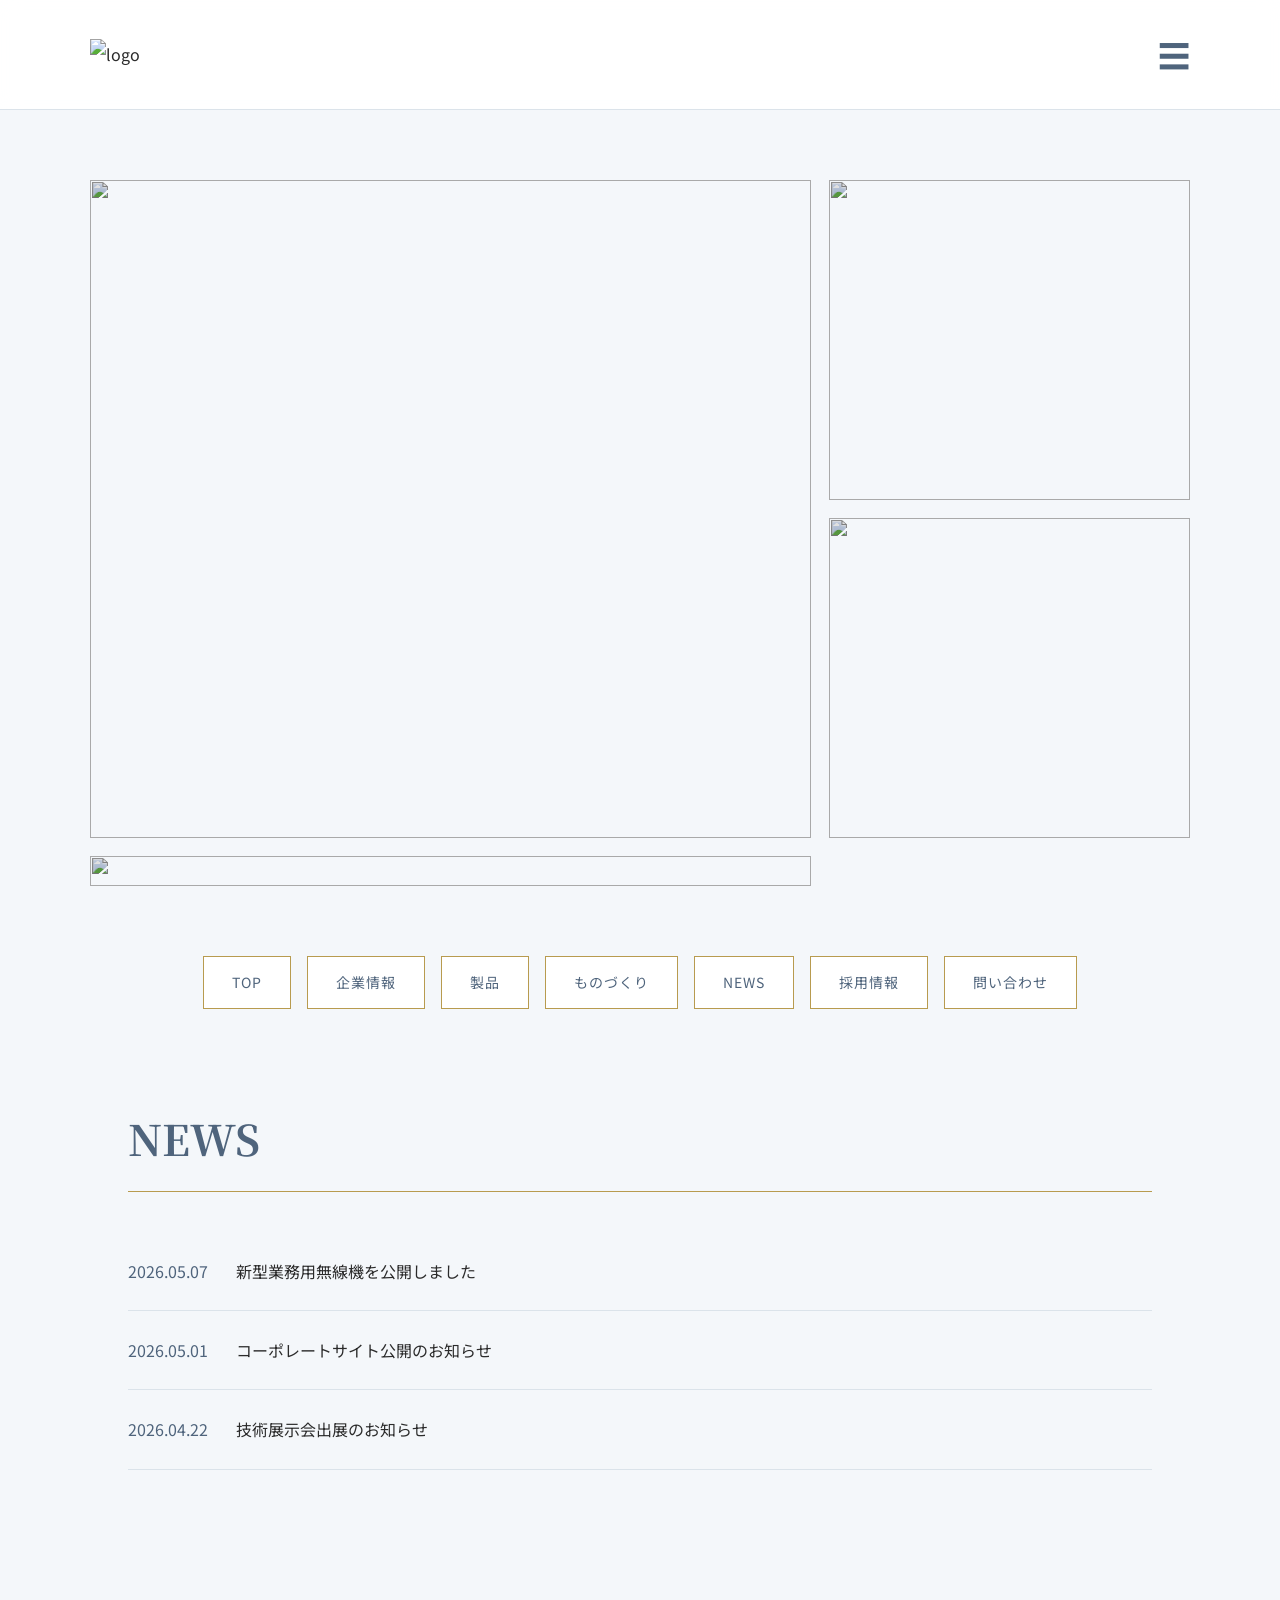
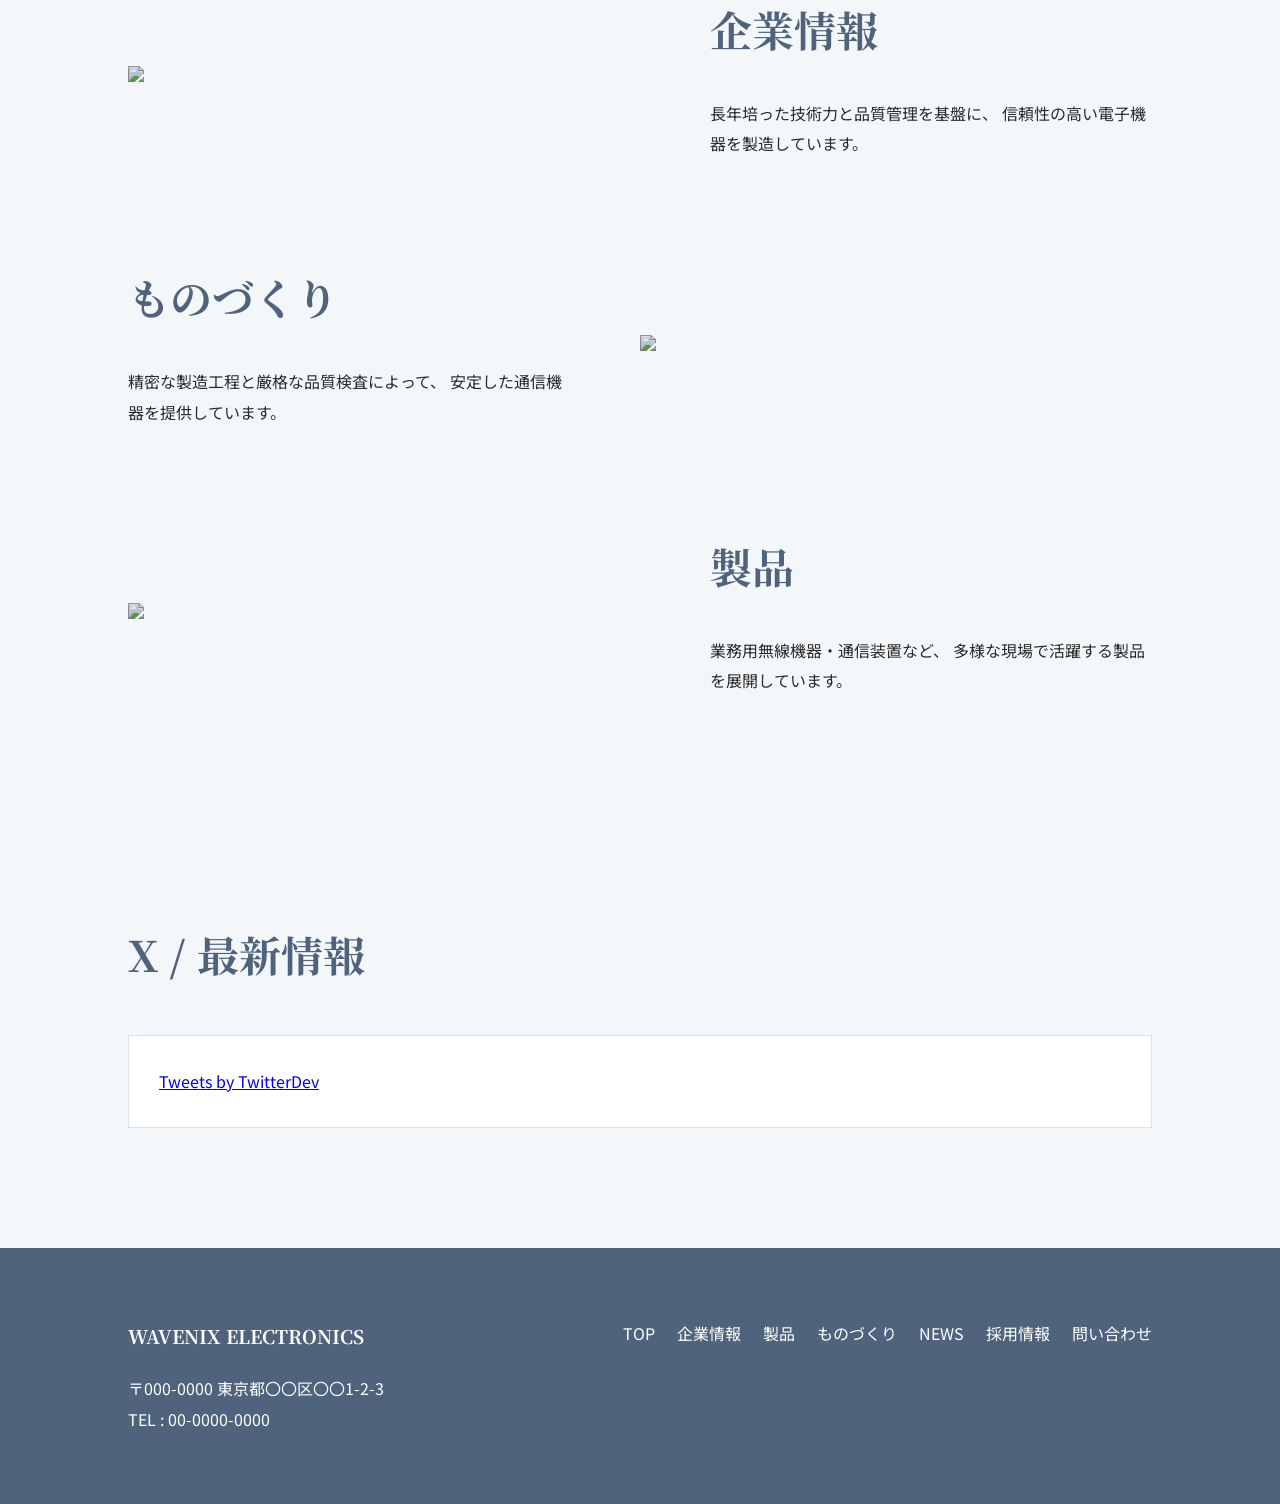
==== index.html @ 029fc4af "index.html を更新" ====
<!DOCTYPE html>
<html lang="ja">

<head>
  <meta charset="UTF-8">

  <meta name="viewport"
  content="width=device-width, initial-scale=1.0">

  <title>WAVENIX ELECTRONICS</title>

  <link rel="stylesheet" href="style.css">

  <link rel="preconnect"
  href="https://fonts.googleapis.com">

  <link rel="preconnect"
  href="https://fonts.gstatic.com"
  crossorigin>

  <link href="https://fonts.googleapis.com/css2?family=Noto+Serif+JP:wght@400;600;700&family=Noto+Sans+JP:wght@300;400;500&display=swap"
  rel="stylesheet">
</head>

<body>

  <!-- HEADER -->

  <header class="header">

    <div class="logo">

      <img src="images/logo.png"
      alt="logo">

    </div>

    <div class="hamburger"
    id="hamburger">

      ☰

    </div>

    <nav class="menu"
    id="menu">

      <a href="index.html">TOP</a>

      <a href="company.html">企業情報</a>

      <a href="products.html">製品</a>

      <a href="manufacturing.html">ものづくり</a>

      <a href="news.html">NEWS</a>

      <a href="recruit.html">採用情報</a>

      <a href="contact.html">問い合わせ</a>

    </nav>

  </header>

  <!-- HERO GRID -->

  <section class="hero-grid">

    <div class="grid-item large">

      <img src="https://picsum.photos/1000/800?1">

      <div class="overlay-line"></div>

    </div>

    <div class="grid-item small">

      <img src="https://picsum.photos/700/500?2">

      <div class="overlay-line"></div>

    </div>

    <div class="grid-item slider">

      <img id="slider-image"
      src="https://picsum.photos/700/900?3">

      <div class="overlay-line"></div>

    </div>

    <div class="grid-item small">

      <img src="https://picsum.photos/700/501?4">

      <div class="overlay-line"></div>

    </div>

  </section>

  <!-- QUICK LINKS -->

  <section class="quick-links">

    <a href="index.html">TOP</a>

    <a href="company.html">企業情報</a>

    <a href="products.html">製品</a>

    <a href="manufacturing.html">ものづくり</a>

    <a href="news.html">NEWS</a>

    <a href="recruit.html">採用情報</a>

    <a href="contact.html">問い合わせ</a>

  </section>

  <!-- NEWS -->

  <section class="news-section">

    <h2>NEWS</h2>

    <a href="news.html"
    class="news-item">

      <span>2026.05.07</span>

      新型業務用無線機を公開しました

    </a>

    <a href="news.html"
    class="news-item">

      <span>2026.05.01</span>

      コーポレートサイト公開のお知らせ

    </a>

    <a href="news.html"
    class="news-item">

      <span>2026.04.22</span>

      技術展示会出展のお知らせ

    </a>

  </section>

  <!-- CONTENT -->

  <section class="content-section">

    <div class="content-card">

      <img src="https://picsum.photos/900/600?5">

      <div class="content-text">

        <h3>企業情報</h3>

        <p>
          長年培った技術力と品質管理を基盤に、
          信頼性の高い電子機器を製造しています。
        </p>

      </div>

    </div>

    <div class="content-card reverse">

      <img src="https://picsum.photos/900/601?6">

      <div class="content-text">

        <h3>ものづくり</h3>

        <p>
          精密な製造工程と厳格な品質検査によって、
          安定した通信機器を提供しています。
        </p>

      </div>

    </div>

    <div class="content-card">

      <img src="https://picsum.photos/900/602?7">

      <div class="content-text">

        <h3>製品</h3>

        <p>
          業務用無線機器・通信装置など、
          多様な現場で活躍する製品を展開しています。
        </p>

      </div>

    </div>

  </section>

  <!-- X -->

  <section class="twitter-section">

    <h2>X / 最新情報</h2>

    <div class="twitter-box">

      <a class="twitter-timeline"

      data-height="500"

      href="https://twitter.com/TwitterDev">

      Tweets by TwitterDev

      </a>

    </div>

  </section>

  <!-- FOOTER -->

  <footer class="footer">

    <div class="footer-left">

      <h3>WAVENIX ELECTRONICS</h3>

      <p>
        〒000-0000
        東京都〇〇区〇〇1-2-3
      </p>

      <p>
        TEL : 00-0000-0000
      </p>

    </div>

    <div class="footer-links">

      <a href="index.html">TOP</a>

      <a href="company.html">企業情報</a>

      <a href="products.html">製品</a>

      <a href="manufacturing.html">ものづくり</a>

      <a href="news.html">NEWS</a>

      <a href="recruit.html">採用情報</a>

      <a href="contact.html">問い合わせ</a>

    </div>

  </footer>

  <script src="script.js"></script>

  <script async
  src="https://platform.twitter.com/widgets.js">
  </script>

</body>

</html>
---- style.css ----
*{
    margin:0;
    padding:0;
    box-sizing:border-box;
}

body{
    background:#f4f7fa;
    color:#2b2b2b;

    font-family:'Noto Sans JP', sans-serif;

    line-height:1.9;
}

/* HEADER */

.header{
    background:rgba(255,255,255,0.92);

    backdrop-filter:blur(10px);

    border-bottom:1px solid #dbe3ea;

    padding:24px 7%;

    display:flex;
    justify-content:space-between;
    align-items:center;

    position:sticky;
    top:0;

    z-index:1000;
}

.logo img{
    height:54px;
}

/* HAMBURGER */

.hamburger{
    font-size:32px;

    color:#4f647c;

    cursor:pointer;
}

/* MENU */

.menu{
    position:absolute;

    top:100px;
    right:7%;

    background:white;

    border:1px solid #b89b4f;

    min-width:260px;

    display:none;

    flex-direction:column;

    box-shadow:0 10px 30px rgba(0,0,0,0.08);
}

.menu.active{
    display:flex;
}

.menu a{
    text-decoration:none;

    color:#2b2b2b;

    padding:18px 24px;

    border-bottom:1px solid #ececec;

    transition:0.3s;
}

.menu a:hover{
    background:#f5f1e3;
}

/* HERO GRID */

.hero-grid{
    display:grid;

    grid-template-columns:2fr 1fr;
    grid-template-rows:320px 320px;

    gap:18px;

    padding:70px 7%;
}

.grid-item{
    position:relative;

    overflow:hidden;
}

.grid-item img{
    width:100%;
    height:100%;

    object-fit:cover;

    transition:0.6s;

    filter:brightness(0.88) saturate(0.85);
}

.grid-item:hover img{
    transform:scale(1.04);
}

/* GOLD LINE EFFECT */

.overlay-line{
    position:absolute;

    inset:18px;

    border:1px solid rgba(184,155,79,0);

    transition:0.4s;

    pointer-events:none;
}

.grid-item:hover .overlay-line{
    border:1px solid rgba(184,155,79,1);
}

.large{
    grid-row:1 / 3;
}

/* QUICK LINKS */

.quick-links{
    display:flex;

    justify-content:center;

    flex-wrap:wrap;

    gap:16px;

    padding:0 7% 90px;
}

.quick-links a{
    text-decoration:none;

    color:#4f647c;

    border:1px solid #b89b4f;

    padding:12px 28px;

    background:white;

    transition:0.3s;

    font-size:14px;

    letter-spacing:1px;
}

.quick-links a:hover{
    background:#b89b4f;

    color:white;
}

/* NEWS */

.news-section{
    padding:0 10% 120px;
}

.news-section h2{
    font-family:'Noto Serif JP', serif;

    color:#4f647c;

    font-size:42px;

    margin-bottom:40px;

    border-bottom:1px solid #b89b4f;

    padding-bottom:12px;
}

.news-item{
    display:block;

    text-decoration:none;

    color:#2b2b2b;

    padding:24px 0;

    border-bottom:1px solid #dbe3ea;

    transition:0.3s;
}

.news-item:hover{
    opacity:0.7;
}

.news-item span{
    color:#4f647c;

    margin-right:24px;
}

/* CONTENT */

.content-section{
    padding:0 10% 120px;
}

.content-card{
    display:flex;

    align-items:center;

    gap:70px;

    margin-bottom:100px;
}

.content-card.reverse{
    flex-direction:row-reverse;
}

.content-card img{
    width:50%;

    filter:brightness(0.9) saturate(0.85);
}

.content-text{
    flex:1;
}

.content-text h3{
    font-family:'Noto Serif JP', serif;

    color:#4f647c;

    font-size:42px;

    margin-bottom:28px;
}

/* TWITTER */

.twitter-section{
    padding:0 10% 120px;
}

.twitter-section h2{
    font-family:'Noto Serif JP', serif;

    color:#4f647c;

    font-size:42px;

    margin-bottom:40px;
}

.twitter-box{
    background:white;

    border:1px solid #dbe3ea;

    padding:30px;
}

/* FOOTER */

.footer{
    background:#4f647c;

    color:white;

    padding:70px 10%;

    display:flex;

    justify-content:space-between;

    flex-wrap:wrap;

    gap:50px;
}

.footer h3{
    font-family:'Noto Serif JP', serif;

    margin-bottom:20px;
}

.footer-links{
    display:flex;

    flex-wrap:wrap;

    gap:22px;
}

.footer-links a{
    text-decoration:none;

    color:white;
}
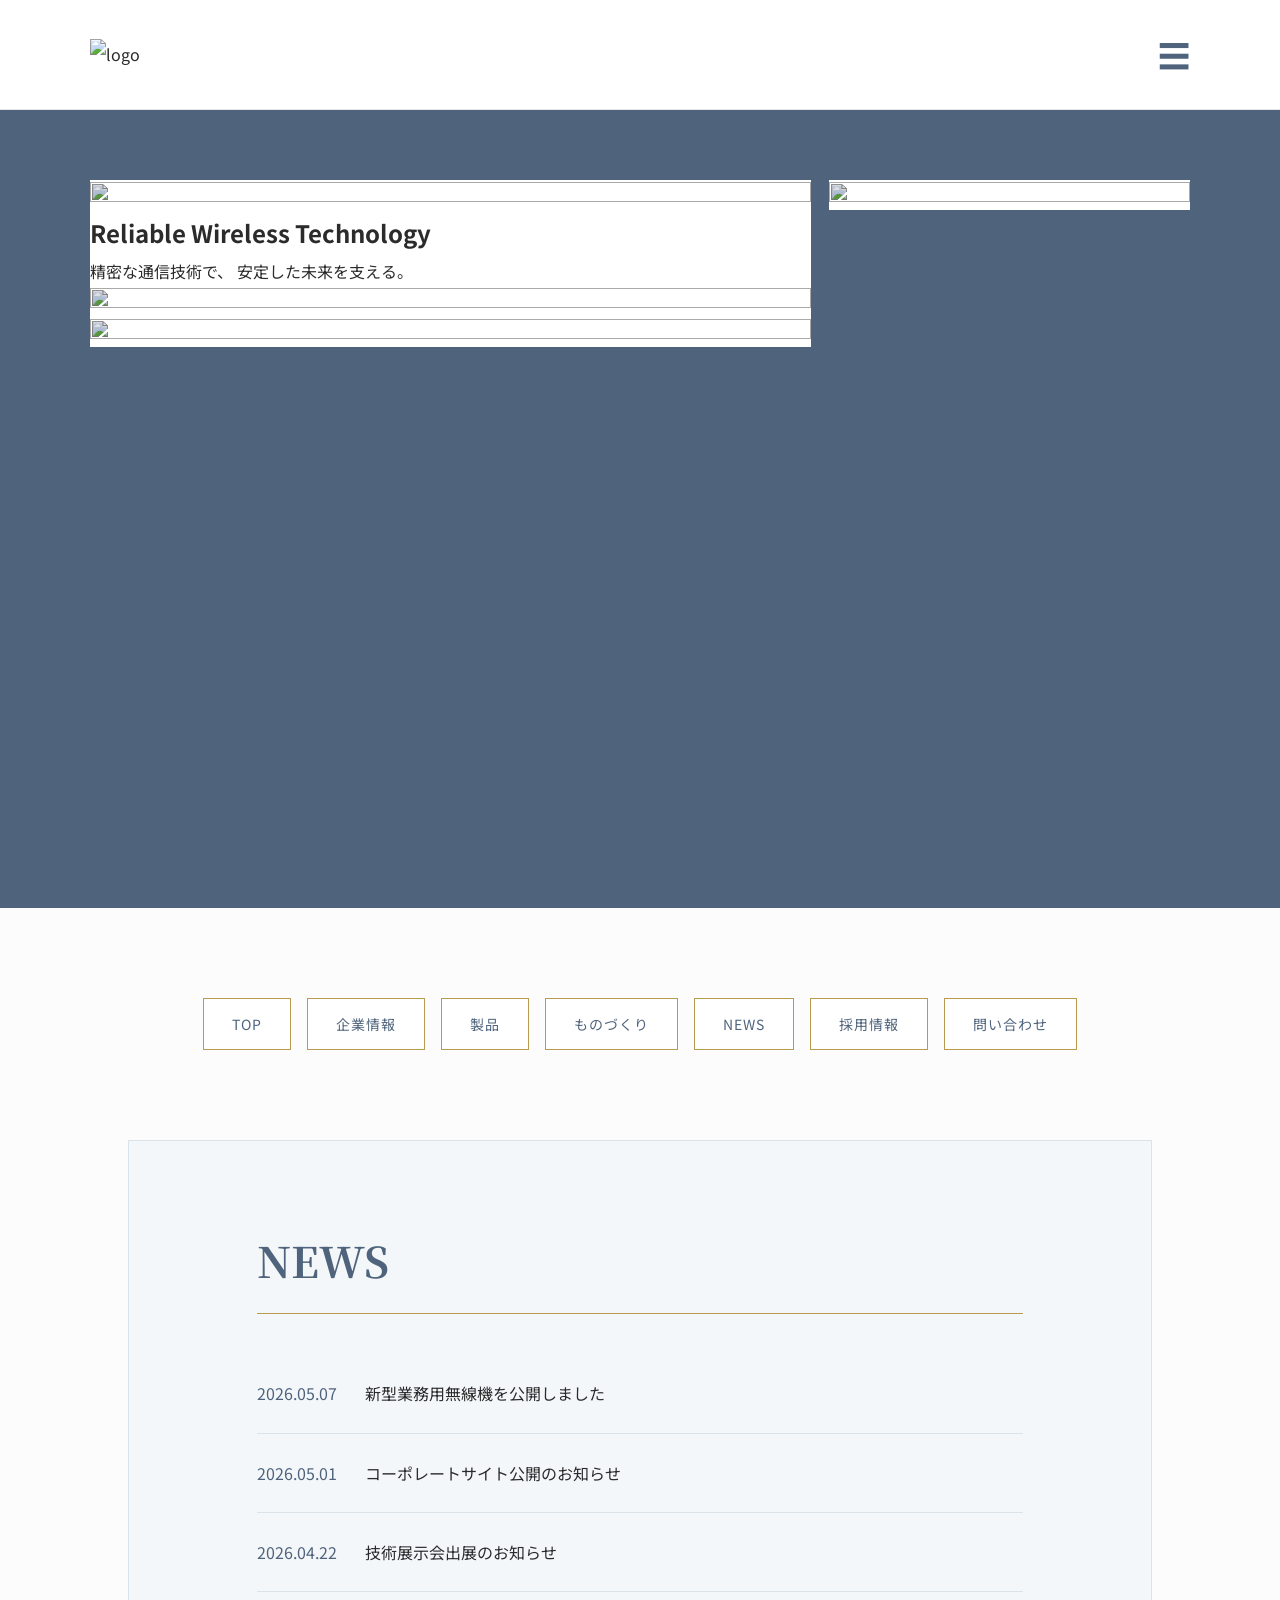
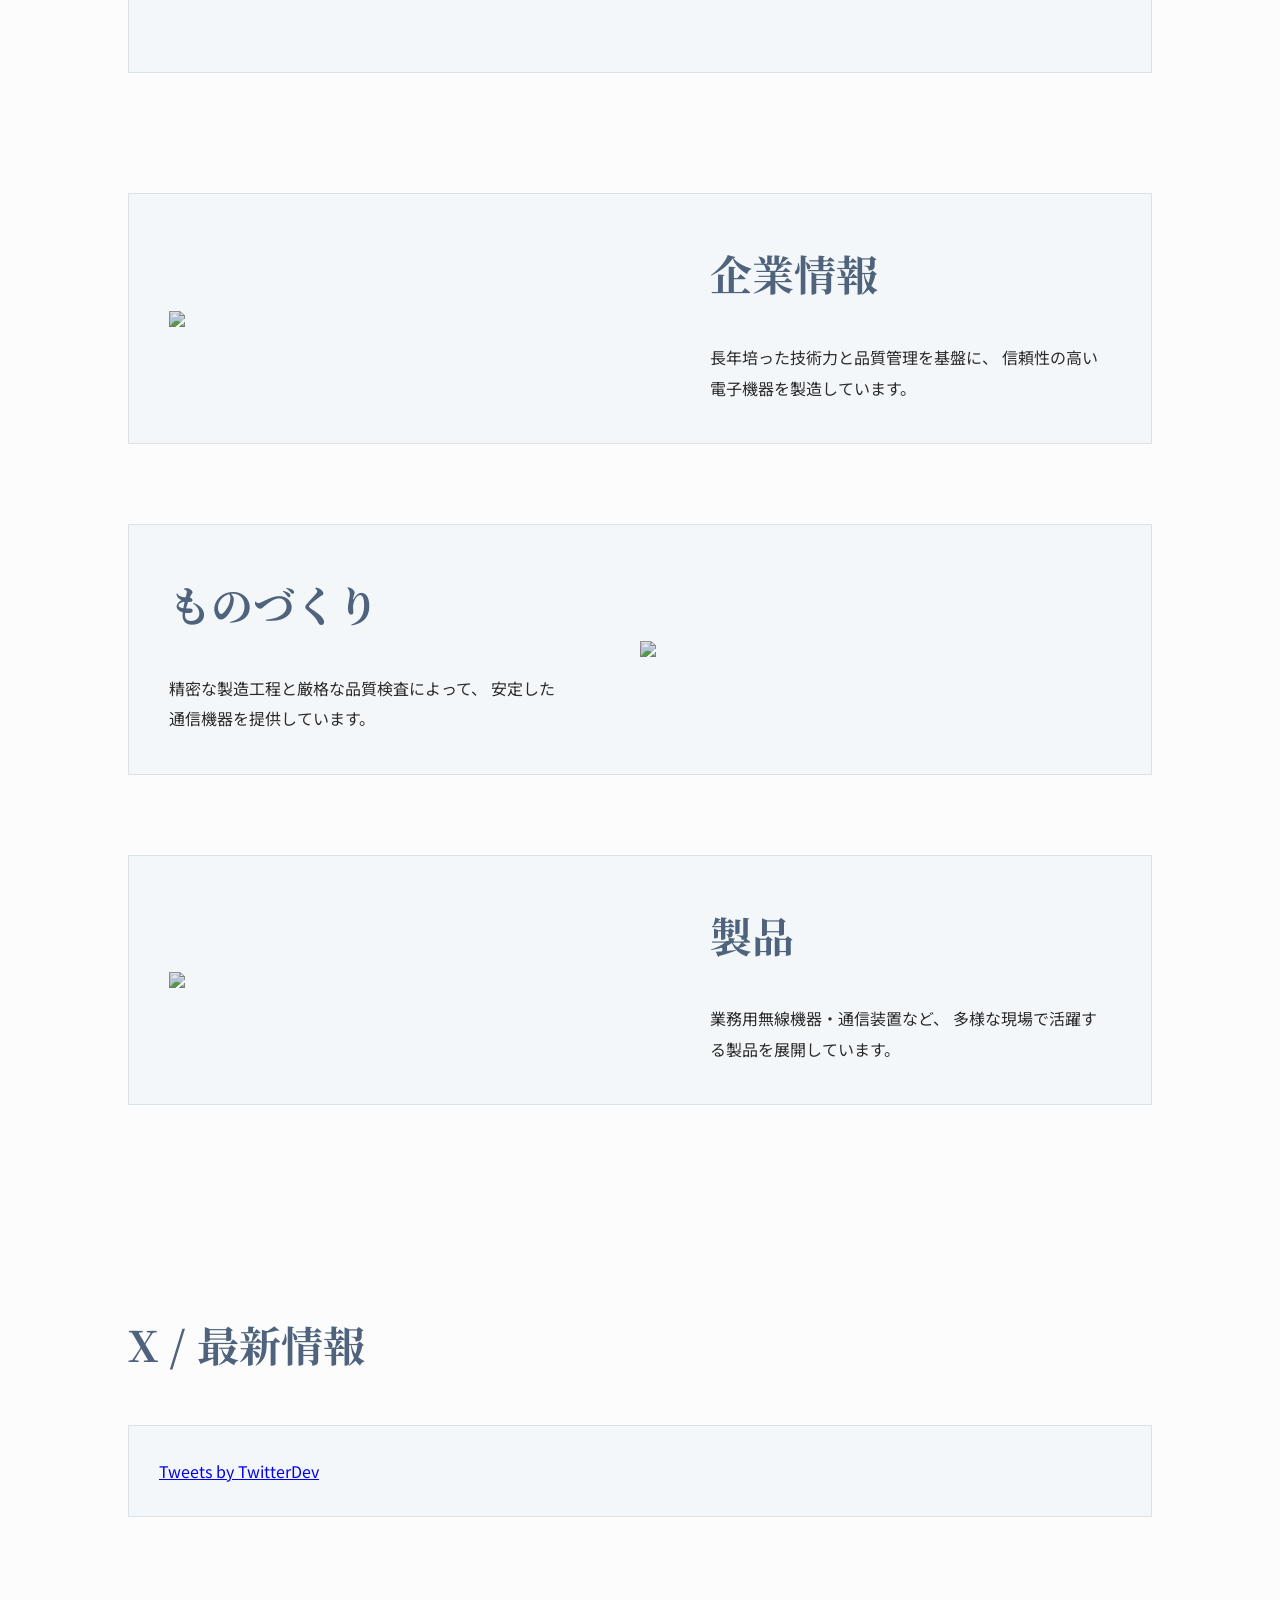
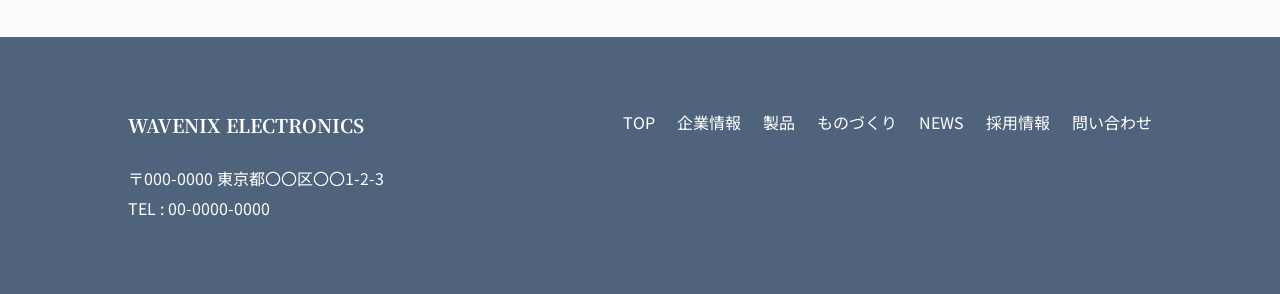
==== commit 4fe2d874: "index.html を更新" ====
--- a/index.html
+++ b/index.html
@@ -67,36 +67,69 @@
 
   <section class="hero-grid">
 
-    <div class="grid-item large">
-
-      <img src="https://picsum.photos/1000/800?1">
-
-      <div class="overlay-line"></div>
-
-    </div>
-
-    <div class="grid-item small">
-
-      <img src="https://picsum.photos/700/500?2">
-
-      <div class="overlay-line"></div>
-
-    </div>
-
-    <div class="grid-item slider">
-
-      <img id="slider-image"
-      src="https://picsum.photos/700/900?3">
-
-      <div class="overlay-line"></div>
-
-    </div>
-
-    <div class="grid-item small">
-
-      <img src="https://picsum.photos/700/501?4">
-
-      <div class="overlay-line"></div>
+    <div class="top-grid">
+
+      <!-- LEFT LARGE -->
+
+      <div class="grid-item large hero-text-box">
+
+        <img src="https://picsum.photos/1000/800?1">
+
+        <div class="overlay-line"></div>
+
+        <div class="hero-text">
+
+          <h1>
+            Reliable Wireless Technology
+          </h1>
+
+          <p>
+            精密な通信技術で、
+            安定した未来を支える。
+          </p>
+
+        </div>
+
+      </div>
+
+      <!-- RIGHT COLUMN -->
+
+      <div class="right-column">
+
+        <div class="grid-item small">
+
+          <img src="https://picsum.photos/700/500?2">
+
+          <div class="overlay-line"></div>
+
+        </div>
+
+        <!-- SLIDER -->
+
+        <div class="grid-item slider">
+
+          <img id="slider-image"
+          src="https://picsum.photos/700/900?3">
+
+          <div class="overlay-line"></div>
+
+        </div>
+
+      </div>
+
+    </div>
+
+    <!-- BOTTOM WIDE -->
+
+    <div class="bottom-wide">
+
+      <div class="grid-item wide">
+
+        <img src="https://picsum.photos/1400/500?4">
+
+        <div class="overlay-line"></div>
+
+      </div>
 
     </div>
 
--- a/style.css
+++ b/style.css
@@ -5,7 +5,8 @@
 }
 
 body{
-    background:#f4f7fa;
+    background:#fcfcfc;
+
     color:#2b2b2b;
 
     font-family:'Noto Sans JP', sans-serif;
@@ -16,19 +17,20 @@
 /* HEADER */
 
 .header{
-    background:rgba(255,255,255,0.92);
-
-    backdrop-filter:blur(10px);
-
-    border-bottom:1px solid #dbe3ea;
+    background:#ffffff;
+
+    border-bottom:1px solid #e4e8ec;
 
     padding:24px 7%;
 
     display:flex;
+
     justify-content:space-between;
+
     align-items:center;
 
     position:sticky;
+
     top:0;
 
     z-index:1000;
@@ -54,6 +56,7 @@
     position:absolute;
 
     top:100px;
+
     right:7%;
 
     background:white;
@@ -95,21 +98,27 @@
     display:grid;
 
     grid-template-columns:2fr 1fr;
+
     grid-template-rows:320px 320px;
 
     gap:18px;
 
     padding:70px 7%;
+
+    background:#4f647c;
 }
 
 .grid-item{
     position:relative;
 
     overflow:hidden;
+
+    background:white;
 }
 
 .grid-item img{
     width:100%;
+
     height:100%;
 
     object-fit:cover;
@@ -156,7 +165,7 @@
 
     gap:16px;
 
-    padding:0 7% 90px;
+    padding:90px 7%;
 }
 
 .quick-links a{
@@ -181,12 +190,20 @@
     background:#b89b4f;
 
     color:white;
+
+    transform:translateY(-2px);
 }
 
 /* NEWS */
 
 .news-section{
-    padding:0 10% 120px;
+    padding:80px 10%;
+
+    margin:0 10% 120px;
+
+    background:#f4f7fa;
+
+    border:1px solid #dbe3ea;
 }
 
 .news-section h2{
@@ -240,7 +257,13 @@
 
     gap:70px;
 
-    margin-bottom:100px;
+    margin-bottom:80px;
+
+    background:#f4f7fa;
+
+    padding:40px;
+
+    border:1px solid #dbe3ea;
 }
 
 .content-card.reverse{
@@ -267,7 +290,7 @@
     margin-bottom:28px;
 }
 
-/* TWITTER */
+/* X */
 
 .twitter-section{
     padding:0 10% 120px;
@@ -284,7 +307,7 @@
 }
 
 .twitter-box{
-    background:white;
+    background:#f4f7fa;
 
     border:1px solid #dbe3ea;
 
@@ -327,4 +350,70 @@
     text-decoration:none;
 
     color:white;
+}
+
+/* PAGE */
+
+.page-title{
+    padding:120px 10% 80px;
+}
+
+.page-title h1{
+    font-family:'Noto Serif JP', serif;
+
+    color:#4f647c;
+
+    font-size:54px;
+
+    border-bottom:1px solid #b89b4f;
+
+    padding-bottom:20px;
+}
+
+.page-content{
+    padding:0 10% 120px;
+}
+
+.page-content h2{
+    color:#4f647c;
+
+    margin:50px 0 20px;
+}
+
+.page-content img{
+    width:100%;
+
+    margin-top:40px;
+}
+
+/* PRODUCT */
+
+.product-grid{
+    display:grid;
+
+    grid-template-columns:1fr 1fr;
+
+    gap:40px;
+
+    padding:0 10% 120px;
+}
+
+.product-card{
+    background:#f4f7fa;
+
+    border:1px solid #dbe3ea;
+}
+
+.product-card img{
+    width:100%;
+}
+
+.product-card h3{
+    color:#4f647c;
+
+    padding:24px 24px 10px;
+}
+
+.product-card p{
+    padding:0 24px 24px;
 }
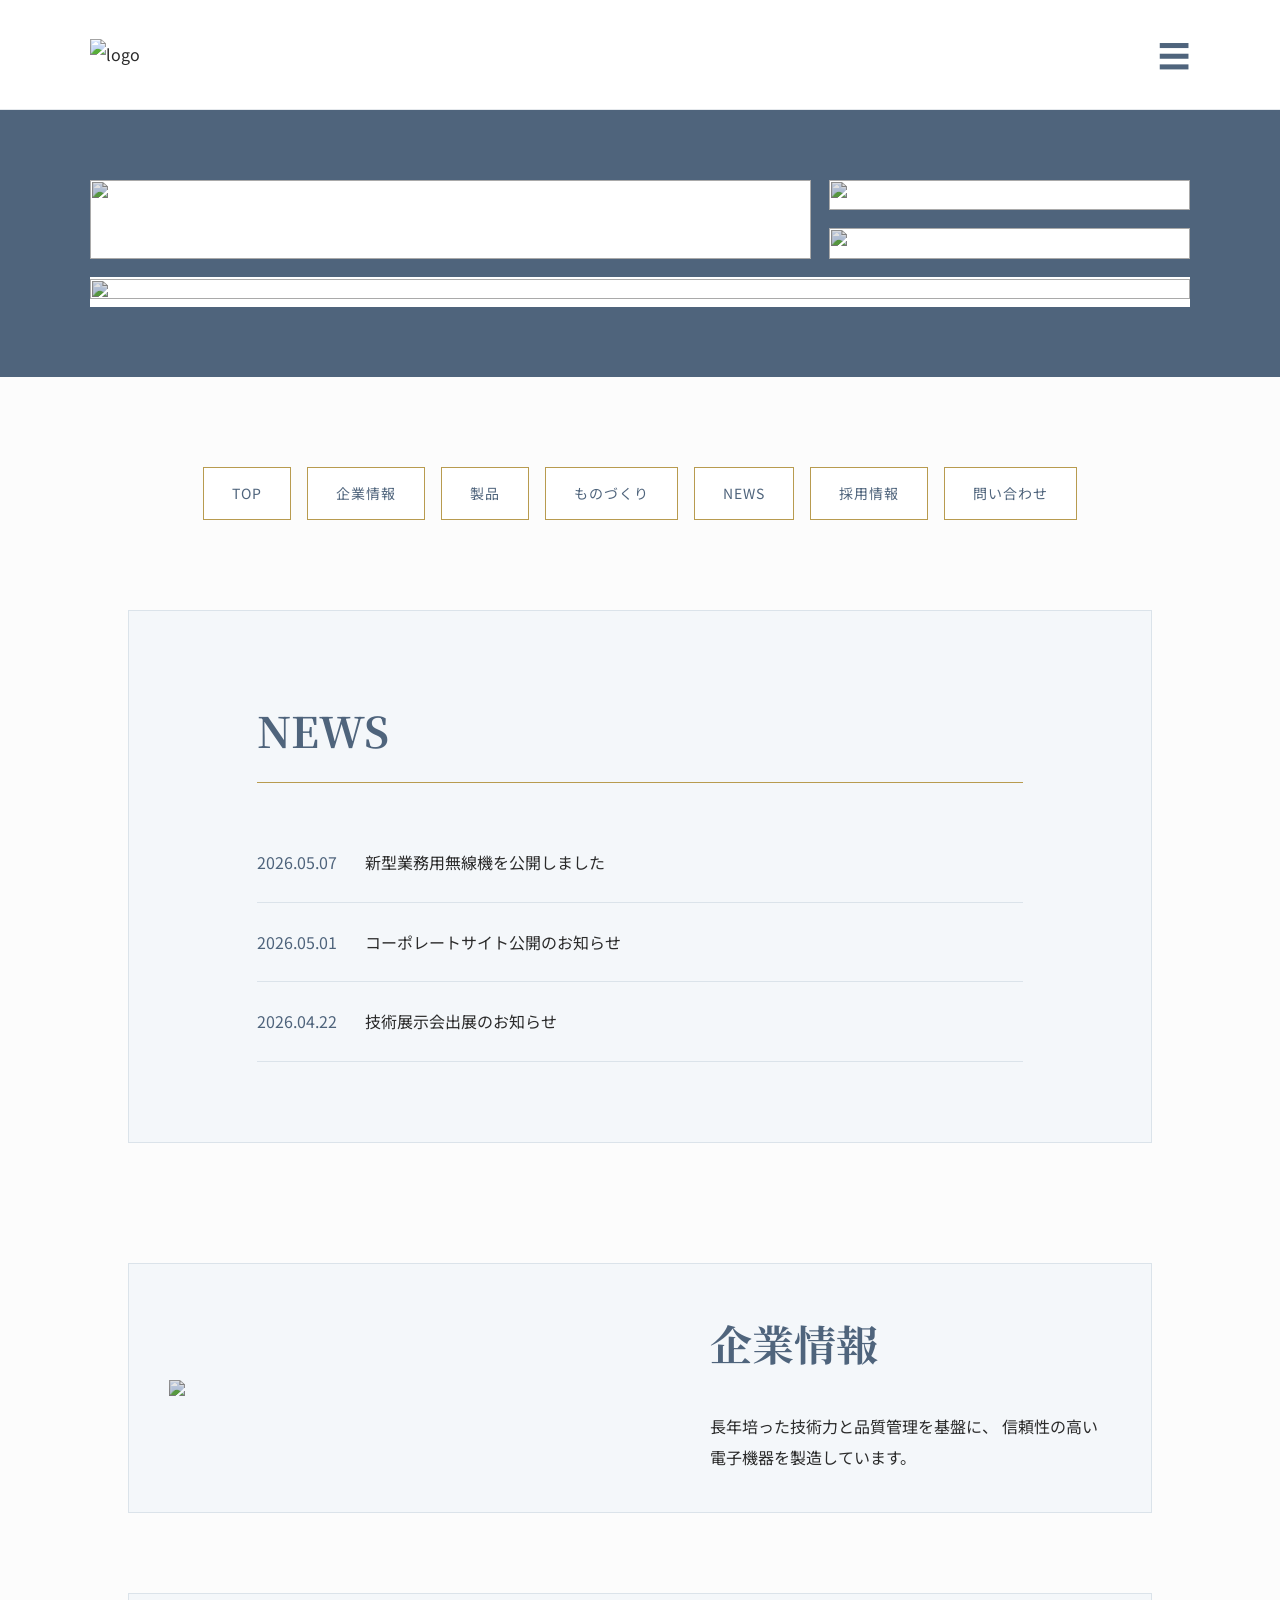
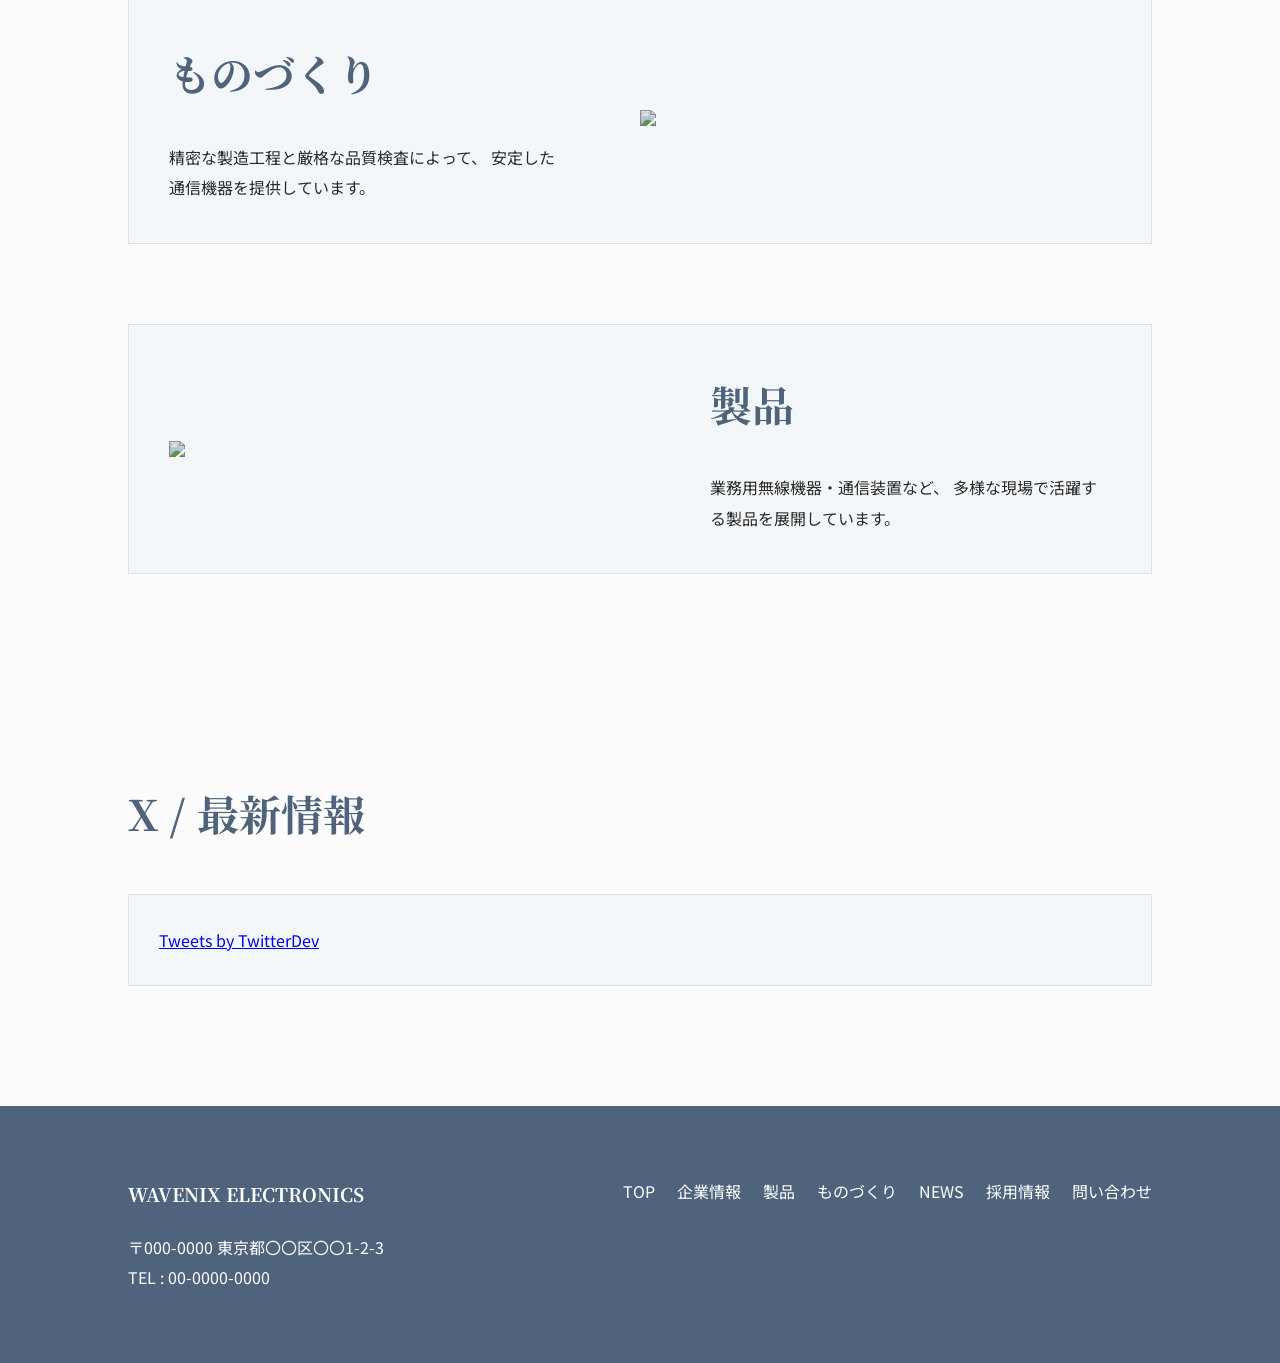
==== commit ded017ee: "index.html を更新" ====
--- a/index.html
+++ b/index.html
@@ -77,18 +77,27 @@
 
         <div class="overlay-line"></div>
 
-        <div class="hero-text">
-
-          <h1>
-            Reliable Wireless Technology
-          </h1>
-
-          <p>
-            精密な通信技術で、
-            安定した未来を支える。
-          </p>
-
-        </div>
+<div class="hero-text">
+
+  <h1>
+
+    <span class="accent">
+      Reliable
+    </span>
+
+    <br>
+
+    Wireless Technology
+
+  </h1>
+
+  <p>
+    精密な通信技術で、
+    安定した未来を支える。
+  </p>
+
+</div>
+
 
       </div>
 
--- a/style.css
+++ b/style.css
@@ -95,17 +95,31 @@
 /* HERO GRID */
 
 .hero-grid{
+    background:#4f647c;
+
+    padding:70px 7%;
+}
+
+.top-grid{
     display:grid;
 
     grid-template-columns:2fr 1fr;
 
-    grid-template-rows:320px 320px;
-
     gap:18px;
 
-    padding:70px 7%;
-
-    background:#4f647c;
+    margin-bottom:18px;
+}
+
+.right-column{
+    display:grid;
+
+    grid-template-rows:1fr 1fr;
+
+    gap:18px;
+}
+
+.bottom-wide{
+    width:100%;
 }
 
 .grid-item{
@@ -132,6 +146,38 @@
     transform:scale(1.04);
 }
 
+/* HERO TEXT */
+
+.hero-text{
+    position:absolute;
+
+    left:50px;
+
+    bottom:50px;
+
+    color:white;
+
+    z-index:10;
+}
+
+.hero-text h1{
+    font-family:'Noto Serif JP', serif;
+
+    font-size:42px;
+
+    margin-bottom:20px;
+
+    letter-spacing:2px;
+
+    line-height:1.3;
+}
+
+.hero-text p{
+    font-size:15px;
+
+    opacity:0.9;
+}
+
 /* GOLD LINE EFFECT */
 
 .overlay-line{
@@ -148,10 +194,6 @@
 
 .grid-item:hover .overlay-line{
     border:1px solid rgba(184,155,79,1);
-}
-
-.large{
-    grid-row:1 / 3;
 }
 
 /* QUICK LINKS */
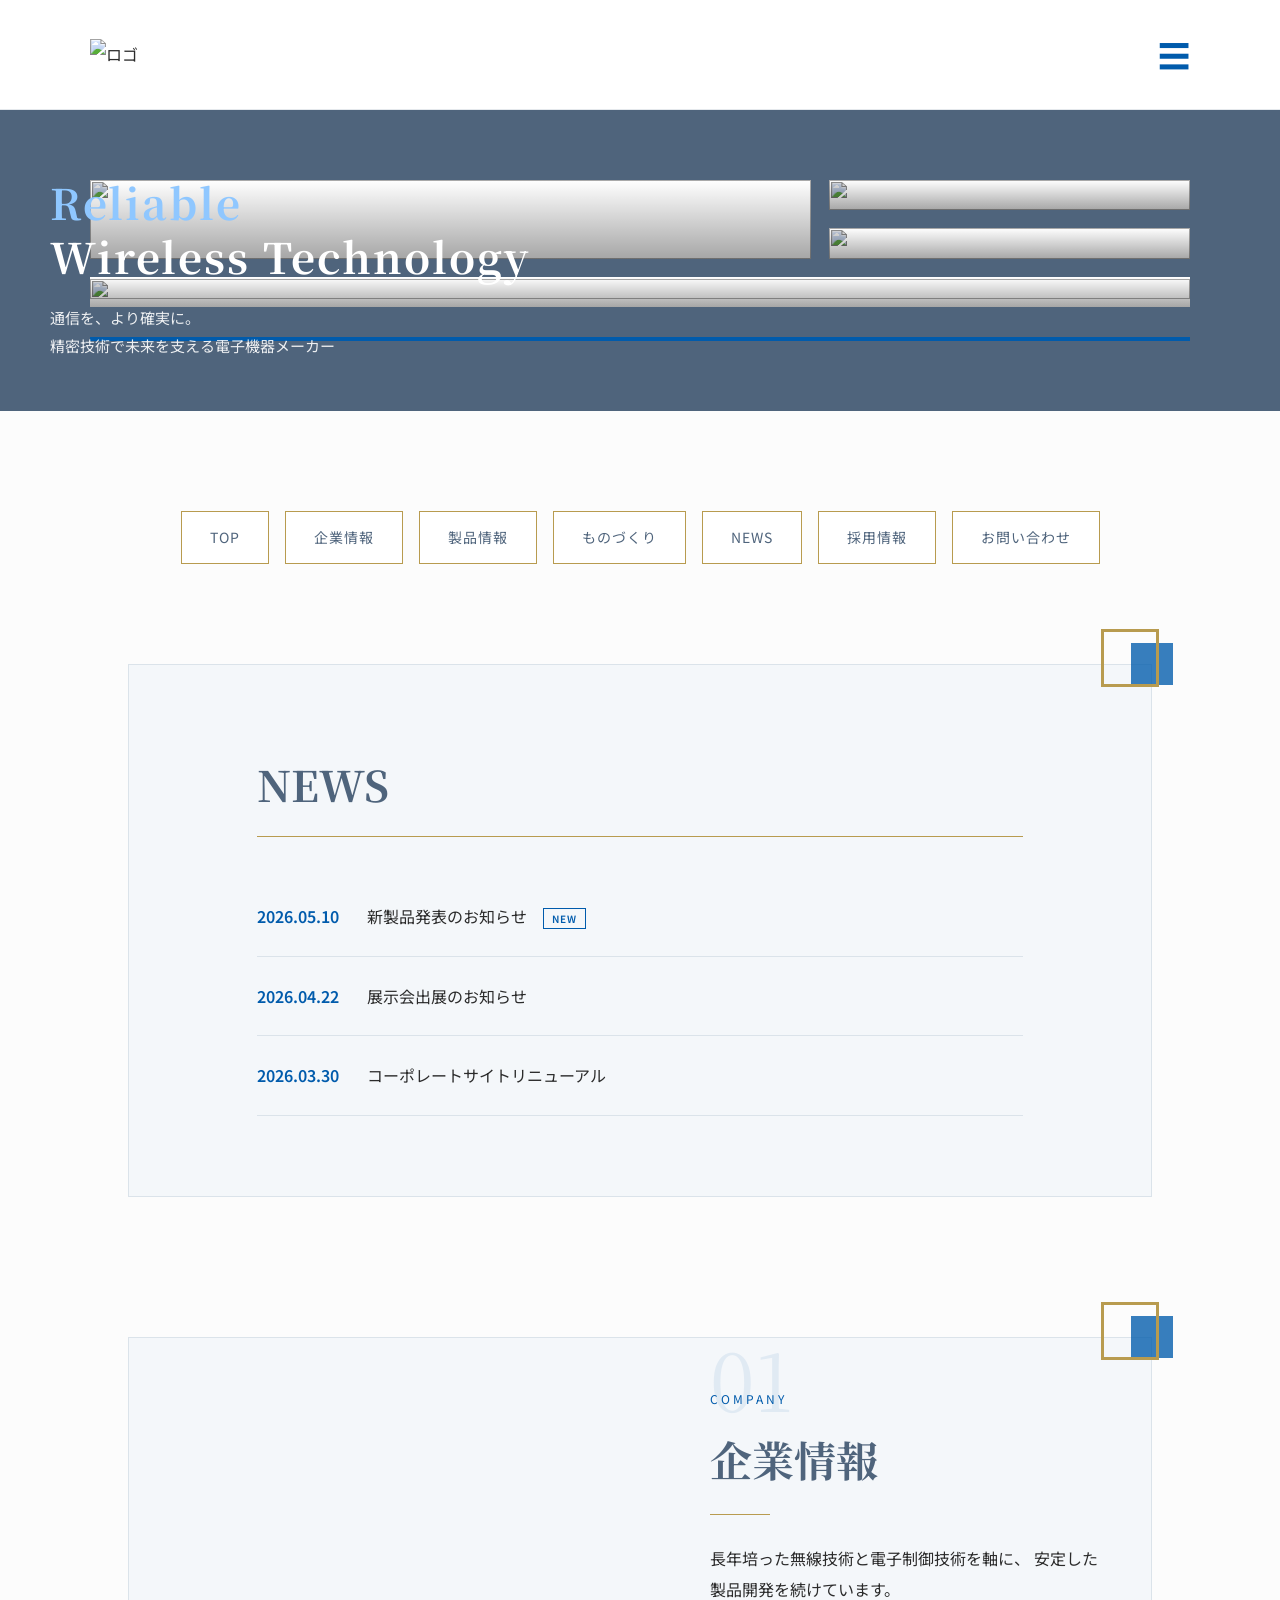
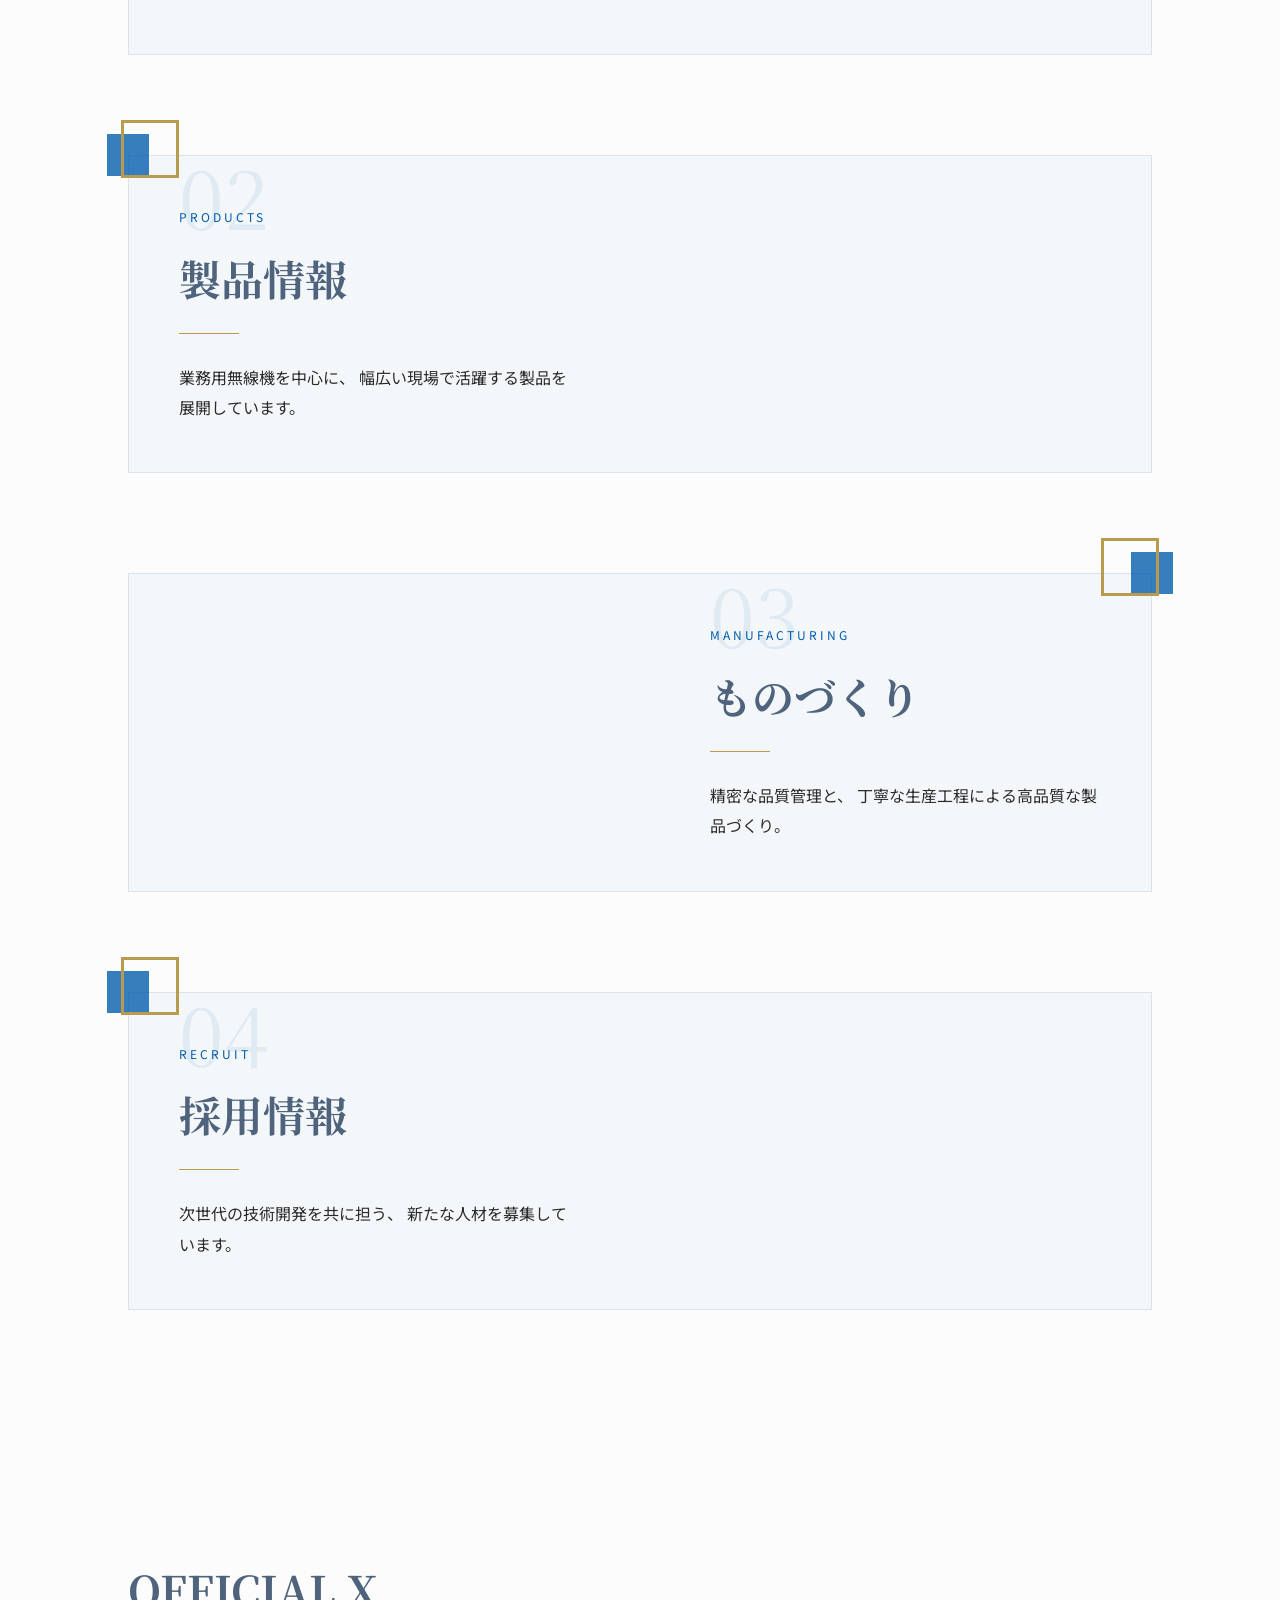
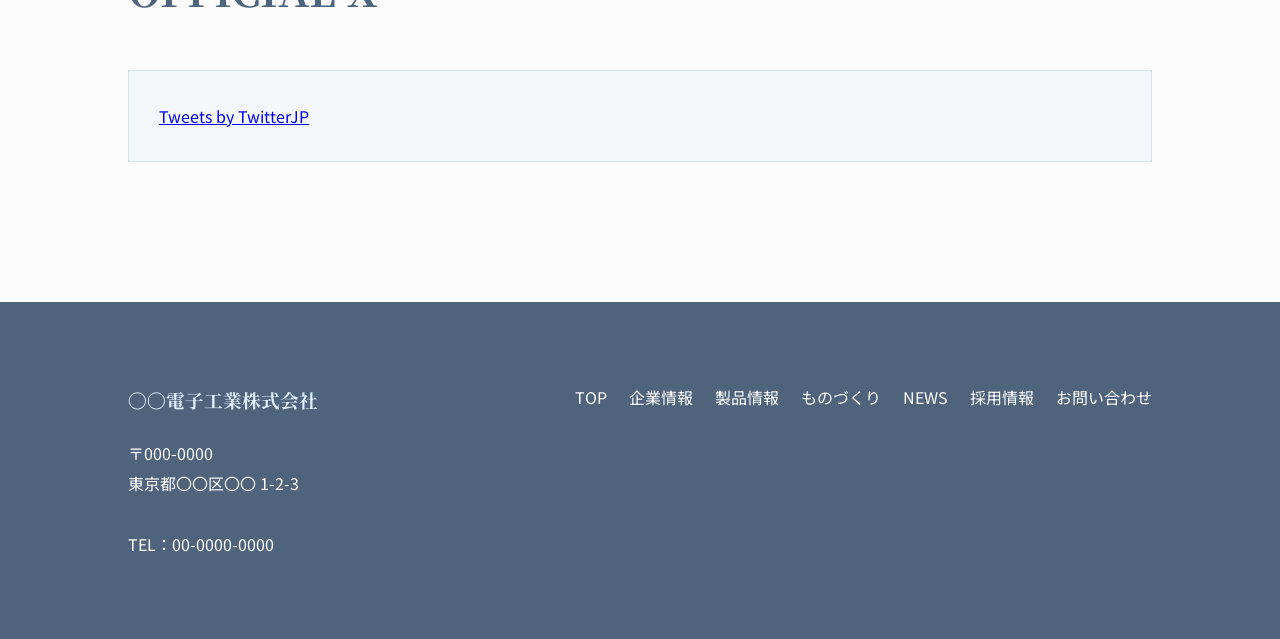
==== commit 5b0d259c: "index.html を更新" ====
--- a/index.html
+++ b/index.html
@@ -2,24 +2,21 @@
 <html lang="ja">
 
 <head>
+
   <meta charset="UTF-8">
 
-  <meta name="viewport"
-  content="width=device-width, initial-scale=1.0">
-
-  <title>WAVENIX ELECTRONICS</title>
+  <meta name="viewport" content="width=device-width, initial-scale=1.0">
+
+  <title>〇〇電子工業株式会社</title>
 
   <link rel="stylesheet" href="style.css">
 
-  <link rel="preconnect"
-  href="https://fonts.googleapis.com">
-
-  <link rel="preconnect"
-  href="https://fonts.gstatic.com"
-  crossorigin>
-
-  <link href="https://fonts.googleapis.com/css2?family=Noto+Serif+JP:wght@400;600;700&family=Noto+Sans+JP:wght@300;400;500&display=swap"
-  rel="stylesheet">
+  <link rel="preconnect" href="https://fonts.googleapis.com">
+
+  <link rel="preconnect" href="https://fonts.gstatic.com" crossorigin>
+
+  <link href="https://fonts.googleapis.com/css2?family=Noto+Sans+JP:wght@300;400;500;700&family=Noto+Serif+JP:wght@400;700&display=swap" rel="stylesheet">
+
 </head>
 
 <body>
@@ -30,26 +27,21 @@
 
     <div class="logo">
 
-      <img src="images/logo.png"
-      alt="logo">
-
-    </div>
-
-    <div class="hamburger"
-    id="hamburger">
-
+      <img src="images/logo.png" alt="ロゴ">
+
+    </div>
+
+    <div class="hamburger" onclick="toggleMenu()">
       ☰
-
-    </div>
-
-    <nav class="menu"
-    id="menu">
+    </div>
+
+    <nav class="menu" id="menu">
 
       <a href="index.html">TOP</a>
 
       <a href="company.html">企業情報</a>
 
-      <a href="products.html">製品</a>
+      <a href="products.html">製品情報</a>
 
       <a href="manufacturing.html">ものづくり</a>
 
@@ -57,13 +49,13 @@
 
       <a href="recruit.html">採用情報</a>
 
-      <a href="contact.html">問い合わせ</a>
+      <a href="contact.html">お問い合わせ</a>
 
     </nav>
 
   </header>
 
-  <!-- HERO GRID -->
+  <!-- HERO -->
 
   <section class="hero-grid">
 
@@ -71,54 +63,29 @@
 
       <!-- LEFT LARGE -->
 
-      <div class="grid-item large hero-text-box">
-
-        <img src="https://picsum.photos/1000/800?1">
+      <div class="grid-item">
+
+        <img src="images/hero1.jpg" alt="">
 
         <div class="overlay-line"></div>
 
-<div class="hero-text">
-
-  <h1>
-
-    <span class="accent">
-      Reliable
-    </span>
-
-    <br>
-
-    Wireless Technology
-
-  </h1>
-
-  <p>
-    精密な通信技術で、
-    安定した未来を支える。
-  </p>
-
-</div>
-
-
-      </div>
-
-      <!-- RIGHT COLUMN -->
+      </div>
+
+      <!-- RIGHT -->
 
       <div class="right-column">
 
-        <div class="grid-item small">
-
-          <img src="https://picsum.photos/700/500?2">
+        <div class="grid-item">
+
+          <img src="images/hero2.jpg" alt="">
 
           <div class="overlay-line"></div>
 
         </div>
 
-        <!-- SLIDER -->
-
-        <div class="grid-item slider">
-
-          <img id="slider-image"
-          src="https://picsum.photos/700/900?3">
+        <div class="grid-item">
+
+          <img id="slide-image" src="images/hero3.jpg" alt="">
 
           <div class="overlay-line"></div>
 
@@ -128,17 +95,36 @@
 
     </div>
 
-    <!-- BOTTOM WIDE -->
-
-    <div class="bottom-wide">
-
-      <div class="grid-item wide">
-
-        <img src="https://picsum.photos/1400/500?4">
-
-        <div class="overlay-line"></div>
-
-      </div>
+    <!-- BOTTOM -->
+
+    <div class="grid-item bottom-wide">
+
+      <img src="images/hero4.jpg" alt="">
+
+      <div class="overlay-line"></div>
+
+    </div>
+
+    <!-- HERO TEXT -->
+
+    <div class="hero-text">
+
+      <h1>
+
+        <span class="accent">
+          Reliable
+        </span>
+
+        <br>
+
+        Wireless Technology
+
+      </h1>
+
+      <p>
+        通信を、より確実に。<br>
+        精密技術で未来を支える電子機器メーカー
+      </p>
 
     </div>
 
@@ -152,7 +138,7 @@
 
     <a href="company.html">企業情報</a>
 
-    <a href="products.html">製品</a>
+    <a href="products.html">製品情報</a>
 
     <a href="manufacturing.html">ものづくり</a>
 
@@ -160,7 +146,7 @@
 
     <a href="recruit.html">採用情報</a>
 
-    <a href="contact.html">問い合わせ</a>
+    <a href="contact.html">お問い合わせ</a>
 
   </section>
 
@@ -168,32 +154,41 @@
 
   <section class="news-section">
 
-    <h2>NEWS</h2>
-
-    <a href="news.html"
-    class="news-item">
-
-      <span>2026.05.07</span>
-
-      新型業務用無線機を公開しました
+    <h2>
+      NEWS
+    </h2>
+
+    <a href="news1.html" class="news-item">
+
+      <span>
+        2026.05.10
+      </span>
+
+      新製品発表のお知らせ
+
+      <span class="new-badge">
+        NEW
+      </span>
 
     </a>
 
-    <a href="news.html"
-    class="news-item">
-
-      <span>2026.05.01</span>
-
-      コーポレートサイト公開のお知らせ
+    <a href="news2.html" class="news-item">
+
+      <span>
+        2026.04.22
+      </span>
+
+      展示会出展のお知らせ
 
     </a>
 
-    <a href="news.html"
-    class="news-item">
-
-      <span>2026.04.22</span>
-
-      技術展示会出展のお知らせ
+    <a href="news3.html" class="news-item">
+
+      <span>
+        2026.03.30
+      </span>
+
+      コーポレートサイトリニューアル
 
     </a>
 
@@ -203,77 +198,144 @@
 
   <section class="content-section">
 
+    <!-- COMPANY -->
+
     <div class="content-card">
 
-      <img src="https://picsum.photos/900/600?5">
+      <img src="images/company.jpg" alt="">
 
       <div class="content-text">
 
-        <h3>企業情報</h3>
+        <div class="section-number">
+          01
+        </div>
+
+        <div class="sub-en">
+          COMPANY
+        </div>
+
+        <h3>
+          企業情報
+        </h3>
 
         <p>
-          長年培った技術力と品質管理を基盤に、
-          信頼性の高い電子機器を製造しています。
+          長年培った無線技術と電子制御技術を軸に、
+          安定した製品開発を続けています。
         </p>
 
       </div>
 
     </div>
 
+    <!-- PRODUCTS -->
+
     <div class="content-card reverse">
 
-      <img src="https://picsum.photos/900/601?6">
+      <img src="images/products.jpg" alt="">
 
       <div class="content-text">
 
-        <h3>ものづくり</h3>
+        <div class="section-number">
+          02
+        </div>
+
+        <div class="sub-en">
+          PRODUCTS
+        </div>
+
+        <h3>
+          製品情報
+        </h3>
 
         <p>
-          精密な製造工程と厳格な品質検査によって、
-          安定した通信機器を提供しています。
+          業務用無線機を中心に、
+          幅広い現場で活躍する製品を展開しています。
         </p>
 
       </div>
 
     </div>
 
+    <!-- MANUFACTURING -->
+
     <div class="content-card">
 
-      <img src="https://picsum.photos/900/602?7">
+      <img src="images/making.jpg" alt="">
 
       <div class="content-text">
 
-        <h3>製品</h3>
+        <div class="section-number">
+          03
+        </div>
+
+        <div class="sub-en">
+          MANUFACTURING
+        </div>
+
+        <h3>
+          ものづくり
+        </h3>
 
         <p>
-          業務用無線機器・通信装置など、
-          多様な現場で活躍する製品を展開しています。
+          精密な品質管理と、
+          丁寧な生産工程による高品質な製品づくり。
         </p>
 
       </div>
 
     </div>
 
+    <!-- RECRUIT -->
+
+    <div class="content-card reverse">
+
+      <img src="images/recruit.jpg" alt="">
+
+      <div class="content-text">
+
+        <div class="section-number">
+          04
+        </div>
+
+        <div class="sub-en">
+          RECRUIT
+        </div>
+
+        <h3>
+          採用情報
+        </h3>
+
+        <p>
+          次世代の技術開発を共に担う、
+          新たな人材を募集しています。
+        </p>
+
+      </div>
+
+    </div>
+
   </section>
 
   <!-- X -->
 
   <section class="twitter-section">
 
-    <h2>X / 最新情報</h2>
+    <h2>
+      OFFICIAL X
+    </h2>
 
     <div class="twitter-box">
 
       <a class="twitter-timeline"
-
-      data-height="500"
-
-      href="https://twitter.com/TwitterDev">
-
-      Tweets by TwitterDev
+         data-height="500"
+         href="https://twitter.com/TwitterJP?ref_src=twsrc%5Etfw">
+
+         Tweets by TwitterJP
 
       </a>
 
+      <script async src="https://platform.twitter.com/widgets.js"></script>
+
     </div>
 
   </section>
@@ -282,19 +344,19 @@
 
   <footer class="footer">
 
-    <div class="footer-left">
-
-      <h3>WAVENIX ELECTRONICS</h3>
+    <div>
+
+      <h3>
+        〇〇電子工業株式会社
+      </h3>
 
       <p>
-        〒000-0000
-        東京都〇〇区〇〇1-2-3
+        〒000-0000<br>
+        東京都〇〇区〇〇 1-2-3<br><br>
+
+        TEL：00-0000-0000
       </p>
 
-      <p>
-        TEL : 00-0000-0000
-      </p>
-
     </div>
 
     <div class="footer-links">
@@ -303,7 +365,7 @@
 
       <a href="company.html">企業情報</a>
 
-      <a href="products.html">製品</a>
+      <a href="products.html">製品情報</a>
 
       <a href="manufacturing.html">ものづくり</a>
 
@@ -311,16 +373,52 @@
 
       <a href="recruit.html">採用情報</a>
 
-      <a href="contact.html">問い合わせ</a>
+      <a href="contact.html">お問い合わせ</a>
 
     </div>
 
   </footer>
 
-  <script src="script.js"></script>
-
-  <script async
-  src="https://platform.twitter.com/widgets.js">
+  <!-- JS -->
+
+  <script>
+
+    function toggleMenu() {
+
+      document.getElementById("menu").classList.toggle("active");
+
+    }
+
+    /* HERO IMAGE SLIDE */
+
+    const images = [
+
+      "images/hero3.jpg",
+
+      "images/hero5.jpg",
+
+      "images/hero6.jpg"
+
+    ];
+
+    let current = 0;
+
+    const slideImage = document.getElementById("slide-image");
+
+    setInterval(() => {
+
+      current++;
+
+      if(current >= images.length){
+
+        current = 0;
+
+      }
+
+      slideImage.src = images[current];
+
+    }, 4000);
+
   </script>
 
 </body>
--- a/style.css
+++ b/style.css
@@ -6,33 +6,25 @@
 
 body{
     background:#fcfcfc;
-
     color:#2b2b2b;
-
     font-family:'Noto Sans JP', sans-serif;
-
     line-height:1.9;
-}
-
-/* HEADER */
+    overflow-x:hidden;
+}
+
+/* =========================
+   HEADER
+========================= */
 
 .header{
     background:#ffffff;
-
     border-bottom:1px solid #e4e8ec;
-
     padding:24px 7%;
-
     display:flex;
-
     justify-content:space-between;
-
     align-items:center;
-
     position:sticky;
-
     top:0;
-
     z-index:1000;
 }
 
@@ -40,35 +32,30 @@
     height:54px;
 }
 
-/* HAMBURGER */
-
 .hamburger{
     font-size:32px;
-
-    color:#4f647c;
-
+    color:#005bac;
     cursor:pointer;
-}
-
-/* MENU */
+    transition:0.3s;
+}
+
+.hamburger:hover{
+    opacity:0.7;
+}
+
+/* =========================
+   MENU
+========================= */
 
 .menu{
     position:absolute;
-
     top:100px;
-
     right:7%;
-
     background:white;
-
     border:1px solid #b89b4f;
-
     min-width:260px;
-
     display:none;
-
     flex-direction:column;
-
     box-shadow:0 10px 30px rgba(0,0,0,0.08);
 }
 
@@ -78,43 +65,45 @@
 
 .menu a{
     text-decoration:none;
-
     color:#2b2b2b;
-
     padding:18px 24px;
-
     border-bottom:1px solid #ececec;
-
     transition:0.3s;
 }
 
 .menu a:hover{
-    background:#f5f1e3;
-}
-
-/* HERO GRID */
+    background:#005bac;
+    color:white;
+}
+
+/* =========================
+   HERO
+========================= */
 
 .hero-grid{
     background:#4f647c;
-
     padding:70px 7%;
+    position:relative;
+}
+
+.hero-grid::after{
+    content:"";
+    display:block;
+    height:4px;
+    background:#005bac;
+    margin-top:30px;
 }
 
 .top-grid{
     display:grid;
-
     grid-template-columns:2fr 1fr;
-
     gap:18px;
-
     margin-bottom:18px;
 }
 
 .right-column{
     display:grid;
-
     grid-template-rows:1fr 1fr;
-
     gap:18px;
 }
 
@@ -124,155 +113,140 @@
 
 .grid-item{
     position:relative;
-
     overflow:hidden;
-
     background:white;
+    transition:0.4s;
 }
 
 .grid-item img{
     width:100%;
-
     height:100%;
-
     object-fit:cover;
-
     transition:0.6s;
-
     filter:brightness(0.88) saturate(0.85);
+}
+
+.grid-item:hover{
+    box-shadow:0 0 30px rgba(0,91,172,0.15);
 }
 
 .grid-item:hover img{
     transform:scale(1.04);
 }
 
+/* IMAGE GRADIENT */
+
+.grid-item::after{
+    content:"";
+    position:absolute;
+    inset:0;
+    background:
+    linear-gradient(
+        to top,
+        rgba(0,0,0,0.35),
+        rgba(0,0,0,0)
+    );
+}
+
+/* GOLD FRAME */
+
+.overlay-line{
+    position:absolute;
+    inset:18px;
+    border:1px solid rgba(184,155,79,0);
+    transition:0.4s;
+    pointer-events:none;
+    z-index:5;
+}
+
+.grid-item:hover .overlay-line{
+    border:1px solid rgba(184,155,79,1);
+}
+
 /* HERO TEXT */
 
 .hero-text{
     position:absolute;
-
     left:50px;
-
     bottom:50px;
-
     color:white;
-
     z-index:10;
 }
 
 .hero-text h1{
     font-family:'Noto Serif JP', serif;
-
     font-size:42px;
-
     margin-bottom:20px;
-
     letter-spacing:2px;
-
     line-height:1.3;
+}
+
+.hero-text .accent{
+    color:#8fc7ff;
 }
 
 .hero-text p{
     font-size:15px;
-
     opacity:0.9;
 }
 
-/* GOLD LINE EFFECT */
-
-.overlay-line{
-    position:absolute;
-
-    inset:18px;
-
-    border:1px solid rgba(184,155,79,0);
-
-    transition:0.4s;
-
-    pointer-events:none;
-}
-
-.grid-item:hover .overlay-line{
-    border:1px solid rgba(184,155,79,1);
-}
-
-/* QUICK LINKS */
+/* =========================
+   QUICK LINKS
+========================= */
 
 .quick-links{
     display:flex;
-
     justify-content:center;
-
     flex-wrap:wrap;
-
     gap:16px;
-
-    padding:90px 7%;
+    padding:100px 7%;
 }
 
 .quick-links a{
     text-decoration:none;
-
     color:#4f647c;
-
     border:1px solid #b89b4f;
-
     padding:12px 28px;
-
     background:white;
-
     transition:0.3s;
-
     font-size:14px;
-
     letter-spacing:1px;
 }
 
 .quick-links a:hover{
-    background:#b89b4f;
-
+    background:#005bac;
+    border-color:#005bac;
     color:white;
-
     transform:translateY(-2px);
 }
 
-/* NEWS */
+/* =========================
+   NEWS
+========================= */
 
 .news-section{
+    position:relative;
     padding:80px 10%;
-
-    margin:0 10% 120px;
-
+    margin:0 10% 140px;
     background:#f4f7fa;
-
     border:1px solid #dbe3ea;
 }
 
 .news-section h2{
     font-family:'Noto Serif JP', serif;
-
     color:#4f647c;
-
     font-size:42px;
-
     margin-bottom:40px;
-
     border-bottom:1px solid #b89b4f;
-
     padding-bottom:12px;
 }
 
 .news-item{
     display:block;
-
     text-decoration:none;
-
     color:#2b2b2b;
-
     padding:24px 0;
-
     border-bottom:1px solid #dbe3ea;
-
     transition:0.3s;
 }
 
@@ -281,30 +255,65 @@
 }
 
 .news-item span{
-    color:#4f647c;
-
+    color:#005bac;
     margin-right:24px;
-}
-
-/* CONTENT */
+    font-weight:600;
+}
+
+/* NEW BADGE */
+
+.new-badge{
+    color:#005bac;
+    border:1px solid #005bac;
+    padding:2px 8px;
+    font-size:10px;
+    margin-left:12px;
+    letter-spacing:1px;
+}
+
+/* NEWS DECORATION */
+
+.news-section::before{
+    content:"";
+    position:absolute;
+    top:-22px;
+    right:-22px;
+    width:42px;
+    height:42px;
+    background:#005bac;
+    opacity:0.78;
+    z-index:3;
+}
+
+.news-section::after{
+    content:"";
+    position:absolute;
+    top:-36px;
+    right:-8px;
+    width:52px;
+    height:52px;
+    border:3px solid #b89b4f;
+    background:transparent;
+    z-index:4;
+}
+
+/* =========================
+   CONTENT
+========================= */
 
 .content-section{
-    padding:0 10% 120px;
+    padding:0 10% 140px;
 }
 
 .content-card{
+    position:relative;
+    overflow:visible;
     display:flex;
-
     align-items:center;
-
     gap:70px;
-
-    margin-bottom:80px;
-
+    margin-bottom:100px;
     background:#f4f7fa;
-
-    padding:40px;
-
+    padding:50px;
     border:1px solid #dbe3ea;
 }
 
@@ -314,87 +323,155 @@
 
 .content-card img{
     width:50%;
-
     filter:brightness(0.9) saturate(0.85);
 }
 
 .content-text{
     flex:1;
-}
+    position:relative;
+}
+
+/* SECTION NUMBER */
+
+.section-number{
+    font-size:80px;
+    color:rgba(0,91,172,0.08);
+    font-family:'Noto Serif JP', serif;
+    position:absolute;
+    top:-50px;
+    left:0;
+    line-height:1;
+    pointer-events:none;
+}
+
+/* ENGLISH SUB */
+
+.sub-en{
+    font-size:12px;
+    letter-spacing:3px;
+    color:#005bac;
+    margin-bottom:10px;
+}
+
+/* TITLE */
 
 .content-text h3{
     font-family:'Noto Serif JP', serif;
-
     color:#4f647c;
-
     font-size:42px;
-
     margin-bottom:28px;
-}
-
-/* X */
+    position:relative;
+}
+
+/* TITLE LINE */
+
+.content-text h3::after{
+    content:"";
+    display:block;
+    width:60px;
+    height:1px;
+    background:#b89b4f;
+    margin-top:14px;
+}
+
+/* FLOATING DECORATION */
+
+.content-card::before{
+    content:"";
+    position:absolute;
+    top:-22px;
+    right:-22px;
+    width:42px;
+    height:42px;
+    background:#005bac;
+    opacity:0.78;
+    z-index:3;
+}
+
+.content-card::after{
+    content:"";
+    position:absolute;
+    top:-36px;
+    right:-8px;
+    width:52px;
+    height:52px;
+    border:3px solid #b89b4f;
+    background:transparent;
+    z-index:4;
+}
+
+/* REVERSE DECORATION */
+
+.content-card.reverse::before{
+    left:-22px;
+    right:auto;
+}
+
+.content-card.reverse::after{
+    left:-8px;
+    right:auto;
+}
+
+/* =========================
+   X
+========================= */
 
 .twitter-section{
-    padding:0 10% 120px;
+    padding:0 10% 140px;
 }
 
 .twitter-section h2{
     font-family:'Noto Serif JP', serif;
-
     color:#4f647c;
-
     font-size:42px;
-
     margin-bottom:40px;
 }
 
 .twitter-box{
     background:#f4f7fa;
-
     border:1px solid #dbe3ea;
-
     padding:30px;
 }
 
-/* FOOTER */
+/* =========================
+   FOOTER
+========================= */
 
 .footer{
     background:#4f647c;
-
     color:white;
-
-    padding:70px 10%;
-
+    padding:80px 10%;
     display:flex;
-
     justify-content:space-between;
-
     flex-wrap:wrap;
-
     gap:50px;
 }
 
 .footer h3{
     font-family:'Noto Serif JP', serif;
-
     margin-bottom:20px;
+    color:#dfeeff;
 }
 
 .footer-links{
     display:flex;
-
     flex-wrap:wrap;
-
     gap:22px;
 }
 
 .footer-links a{
     text-decoration:none;
-
     color:white;
-}
-
-/* PAGE */
+    transition:0.3s;
+}
+
+.footer-links a:hover{
+    color:#8fc7ff;
+}
+
+/* =========================
+   PAGE
+========================= */
 
 .page-title{
     padding:120px 10% 80px;
@@ -402,13 +479,9 @@
 
 .page-title h1{
     font-family:'Noto Serif JP', serif;
-
     color:#4f647c;
-
     font-size:54px;
-
     border-bottom:1px solid #b89b4f;
-
     padding-bottom:20px;
 }
 
@@ -417,33 +490,34 @@
 }
 
 .page-content h2{
-    color:#4f647c;
-
+    color:#005bac;
     margin:50px 0 20px;
 }
 
 .page-content img{
     width:100%;
-
     margin-top:40px;
 }
 
-/* PRODUCT */
+/* =========================
+   PRODUCT
+========================= */
 
 .product-grid{
     display:grid;
-
     grid-template-columns:1fr 1fr;
-
     gap:40px;
-
     padding:0 10% 120px;
 }
 
 .product-card{
     background:#f4f7fa;
-
     border:1px solid #dbe3ea;
+    transition:0.3s;
+}
+
+.product-card:hover{
+    transform:translateY(-4px);
 }
 
 .product-card img{
@@ -451,8 +525,7 @@
 }
 
 .product-card h3{
-    color:#4f647c;
-
+    color:#005bac;
     padding:24px 24px 10px;
 }
 
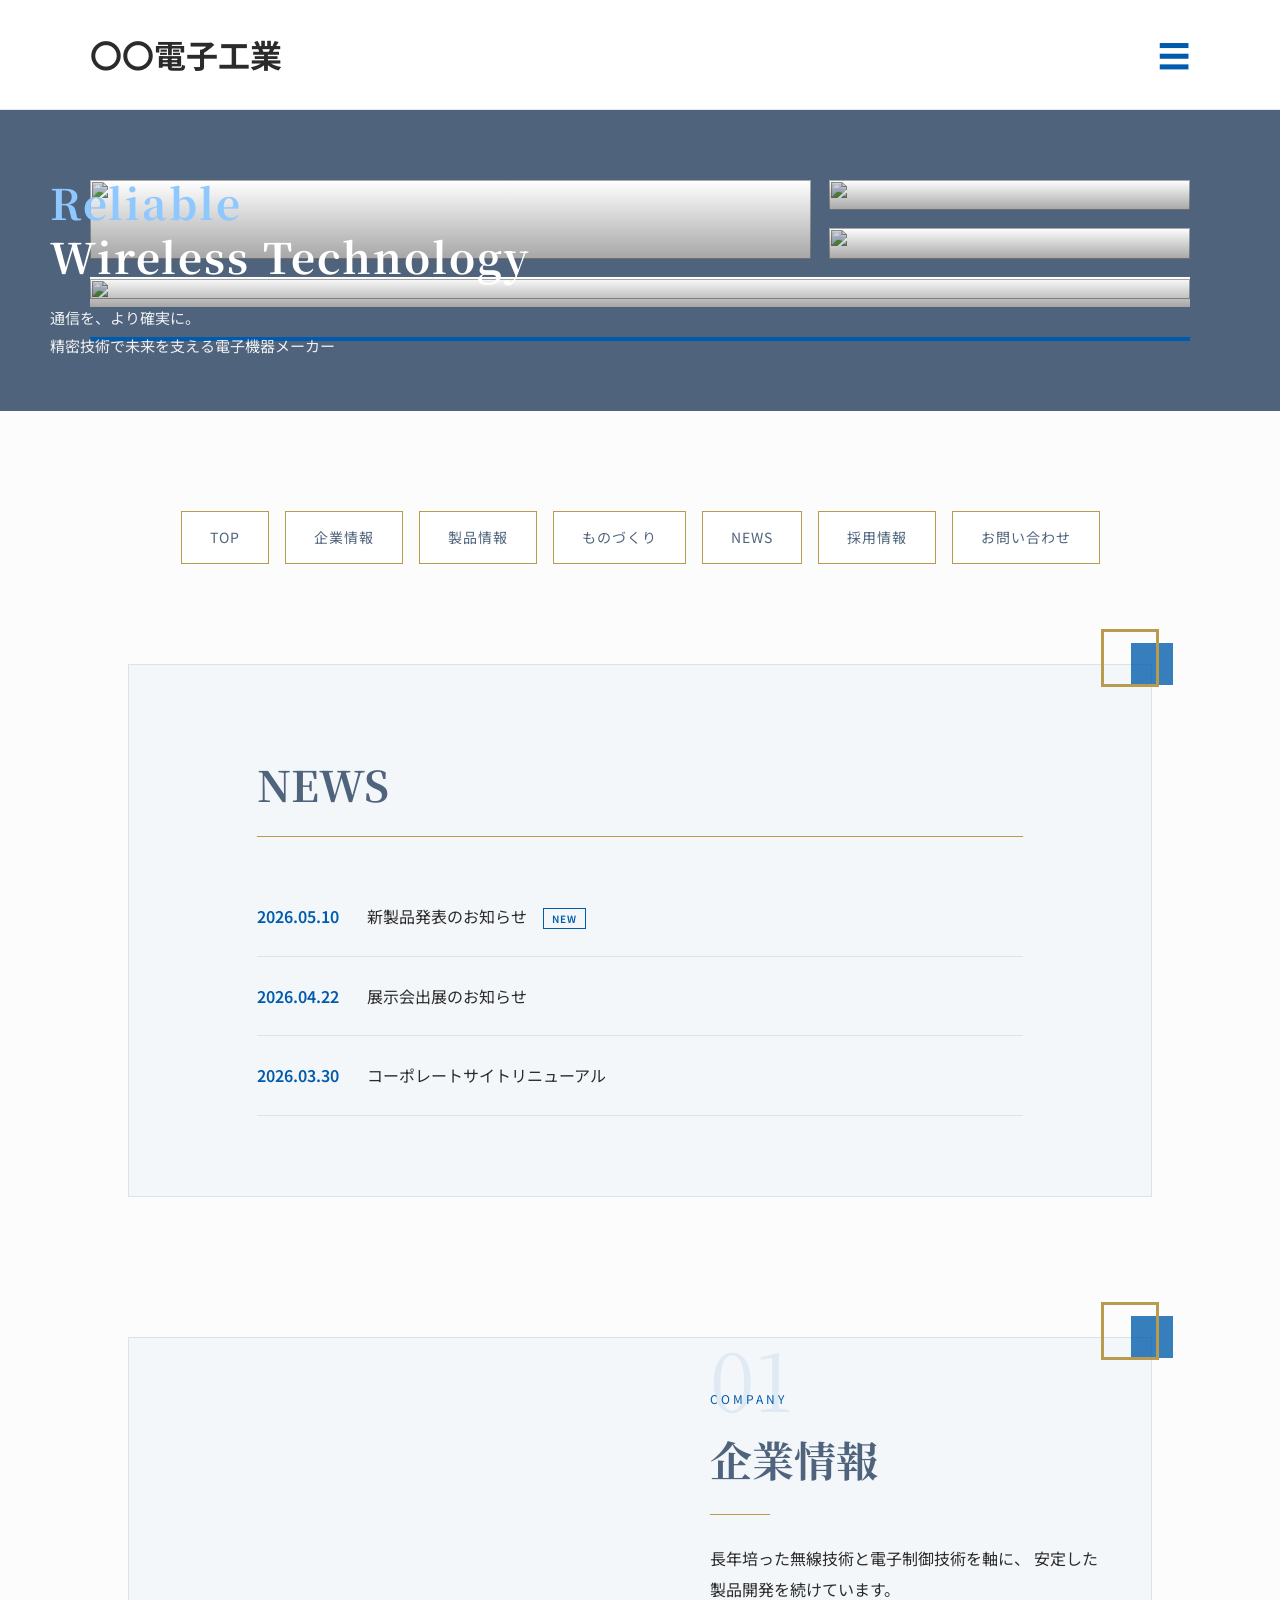
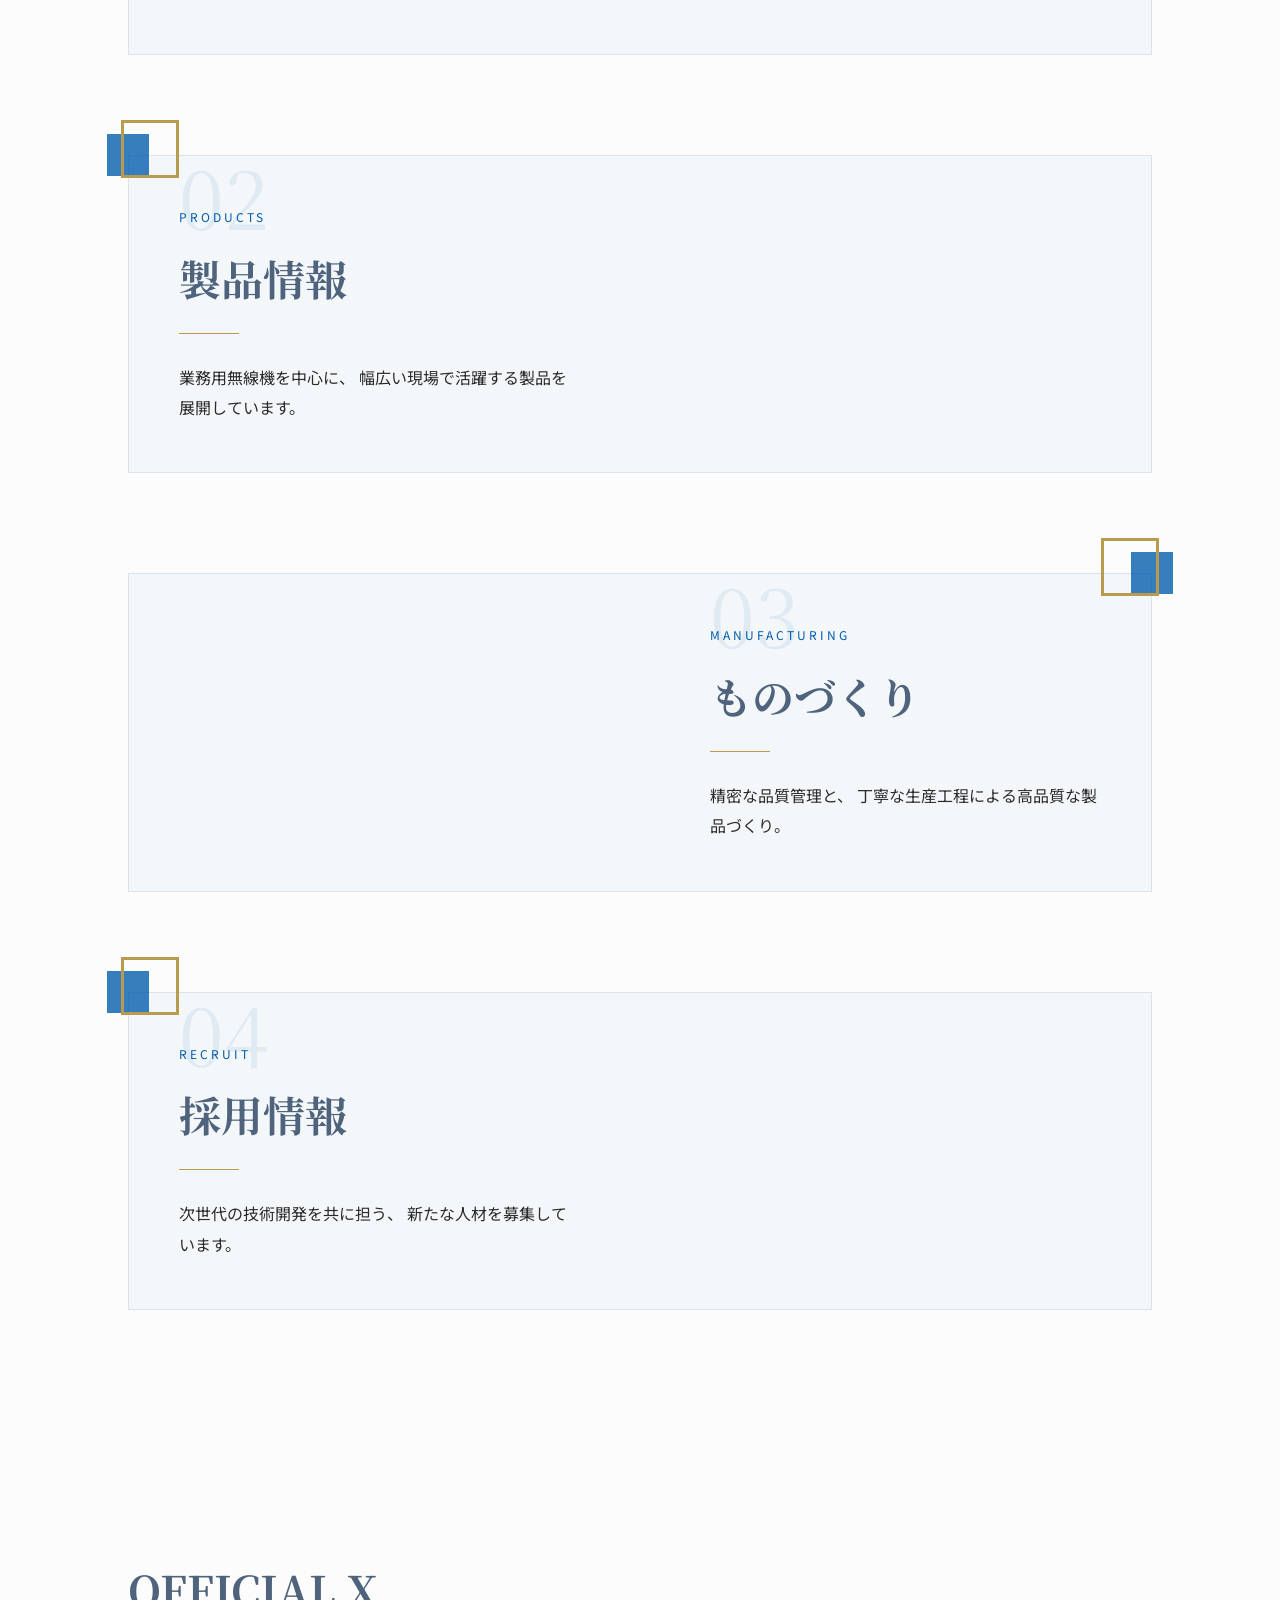
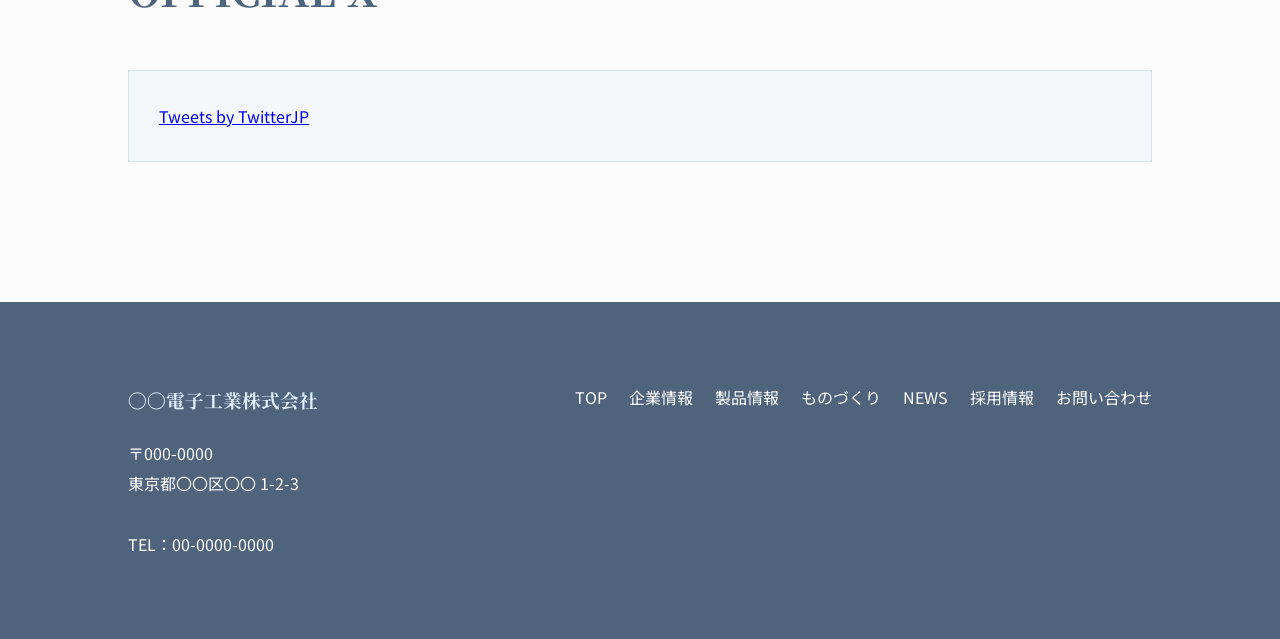
==== commit d7efc99e: "index.html を更新" ====
--- a/index.html
+++ b/index.html
@@ -26,9 +26,7 @@
   <header class="header">
 
     <div class="logo">
-
-      <img src="images/logo.png" alt="ロゴ">
-
+      <h1>〇〇電子工業</h1>
     </div>
 
     <div class="hamburger" onclick="toggleMenu()">
@@ -61,11 +59,11 @@
 
     <div class="top-grid">
 
-      <!-- LEFT LARGE -->
+      <!-- LEFT -->
 
       <div class="grid-item">
 
-        <img src="images/hero1.jpg" alt="">
+        <img src="https://picsum.photos/1200/800?random=1" alt="">
 
         <div class="overlay-line"></div>
 
@@ -77,7 +75,7 @@
 
         <div class="grid-item">
 
-          <img src="images/hero2.jpg" alt="">
+          <img src="https://picsum.photos/800/600?random=2" alt="">
 
           <div class="overlay-line"></div>
 
@@ -85,7 +83,9 @@
 
         <div class="grid-item">
 
-          <img id="slide-image" src="images/hero3.jpg" alt="">
+          <img id="slide-image"
+               src="https://picsum.photos/800/600?random=3"
+               alt="">
 
           <div class="overlay-line"></div>
 
@@ -99,7 +99,7 @@
 
     <div class="grid-item bottom-wide">
 
-      <img src="images/hero4.jpg" alt="">
+      <img src="https://picsum.photos/1400/500?random=4" alt="">
 
       <div class="overlay-line"></div>
 
@@ -202,7 +202,7 @@
 
     <div class="content-card">
 
-      <img src="images/company.jpg" alt="">
+      <img src="https://picsum.photos/800/600?random=5" alt="">
 
       <div class="content-text">
 
@@ -231,7 +231,7 @@
 
     <div class="content-card reverse">
 
-      <img src="images/products.jpg" alt="">
+      <img src="https://picsum.photos/800/600?random=6" alt="">
 
       <div class="content-text">
 
@@ -260,7 +260,7 @@
 
     <div class="content-card">
 
-      <img src="images/making.jpg" alt="">
+      <img src="https://picsum.photos/800/600?random=7" alt="">
 
       <div class="content-text">
 
@@ -289,7 +289,7 @@
 
     <div class="content-card reverse">
 
-      <img src="images/recruit.jpg" alt="">
+      <img src="https://picsum.photos/800/600?random=8" alt="">
 
       <div class="content-text">
 
@@ -393,11 +393,11 @@
 
     const images = [
 
-      "images/hero3.jpg",
-
-      "images/hero5.jpg",
-
-      "images/hero6.jpg"
+      "https://picsum.photos/800/600?random=11",
+
+      "https://picsum.photos/800/600?random=12",
+
+      "https://picsum.photos/800/600?random=13"
 
     ];
 
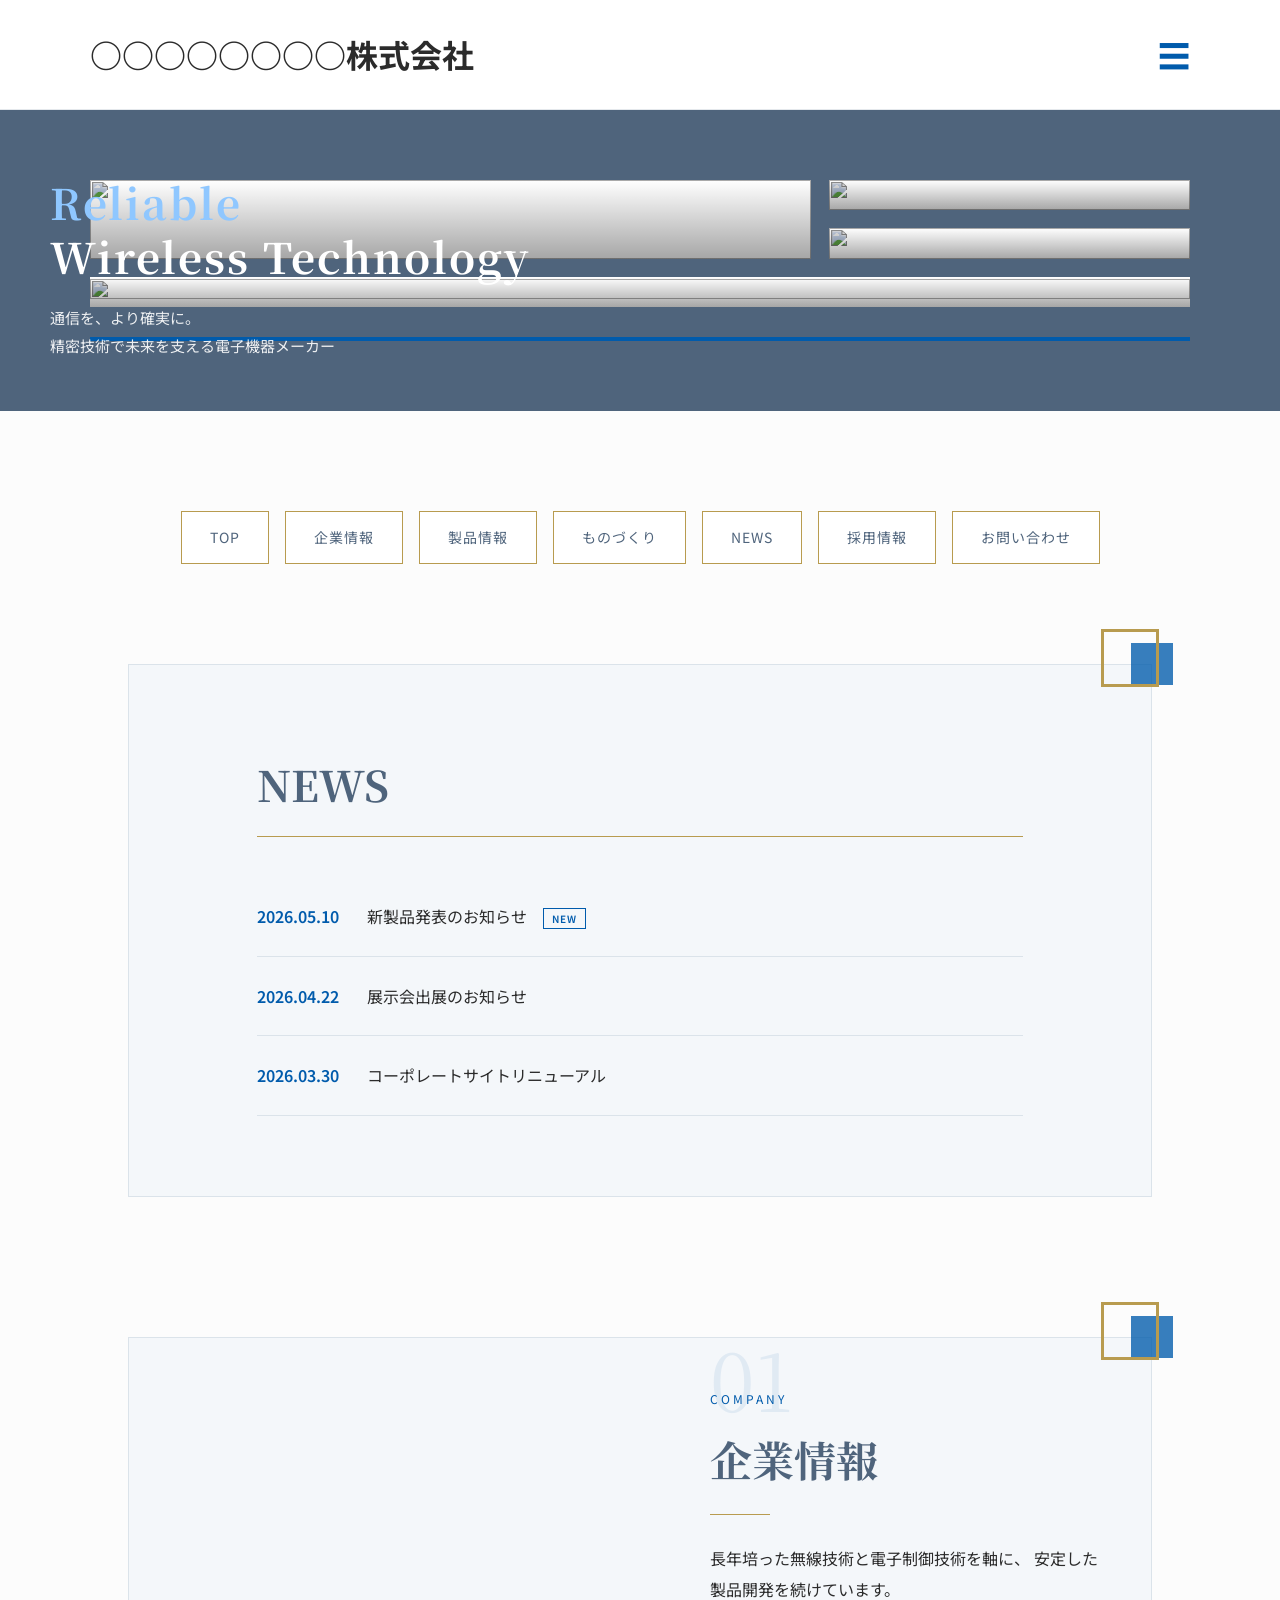
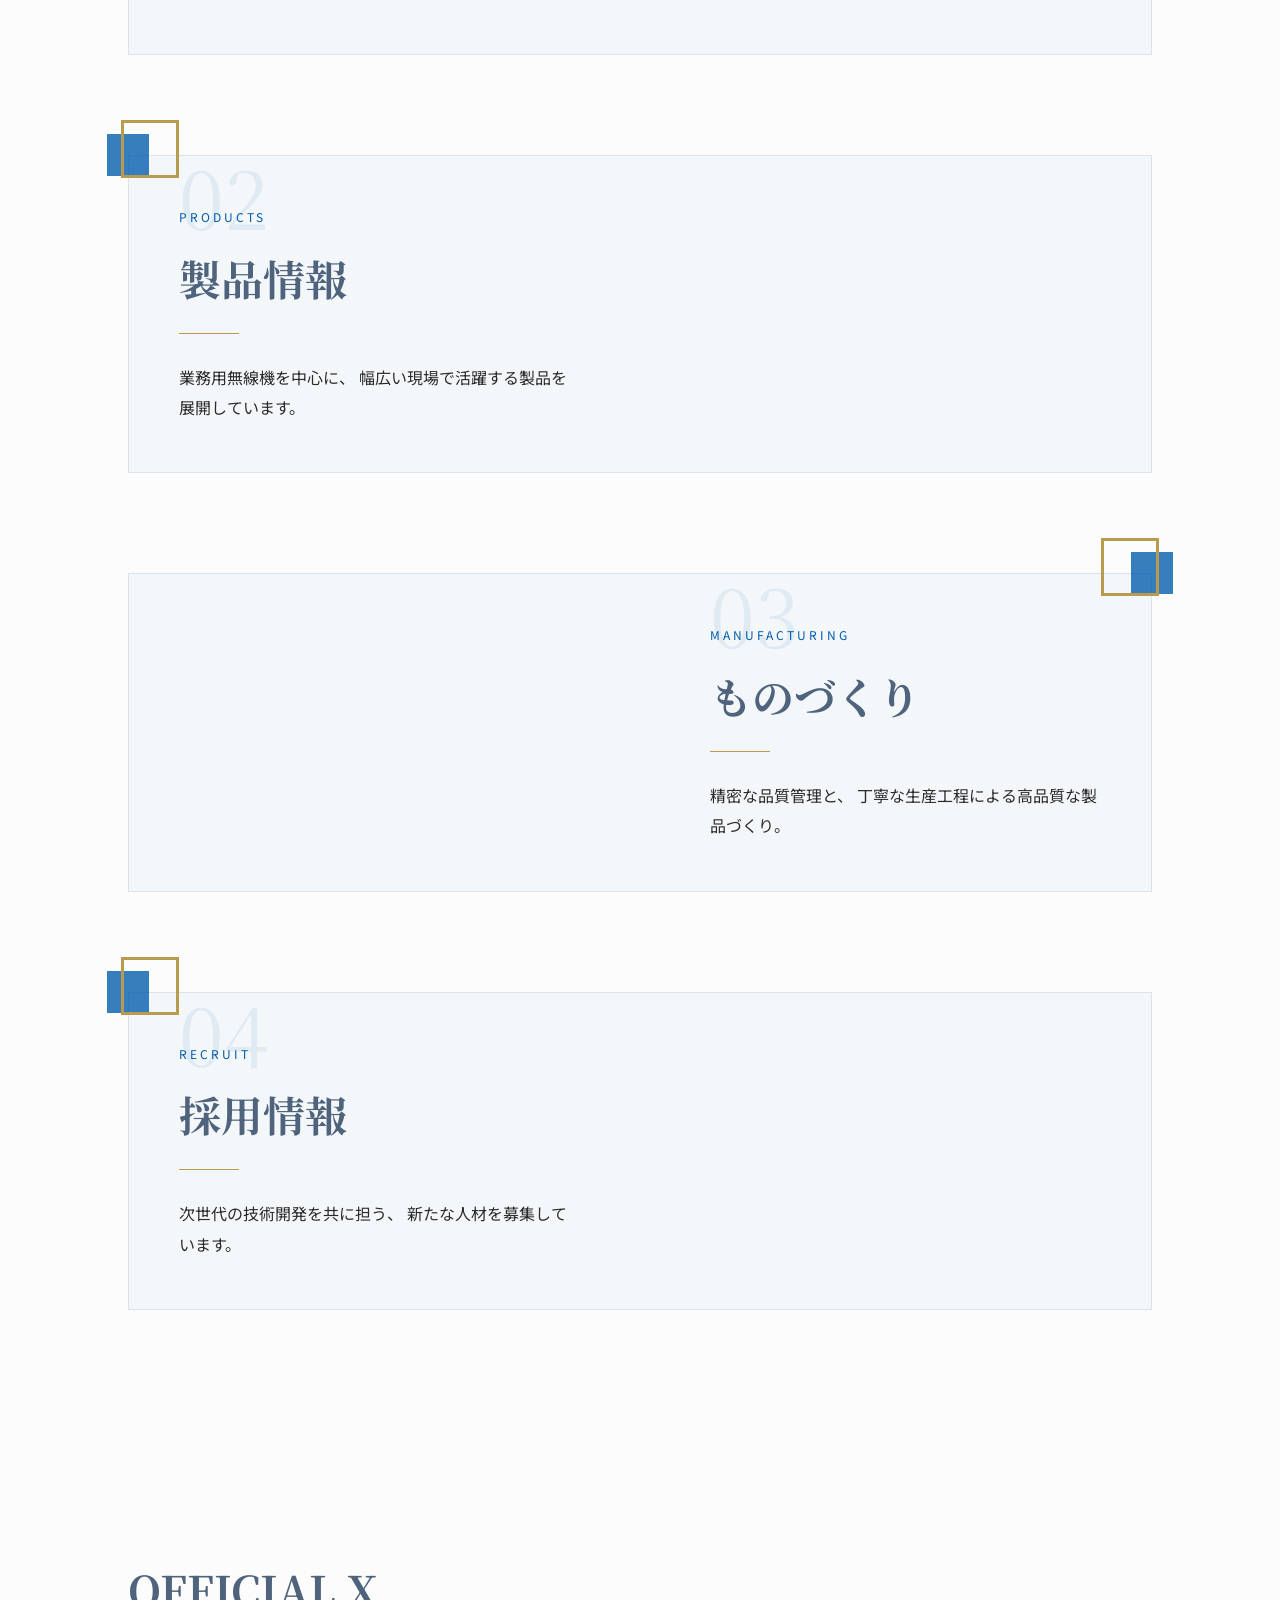
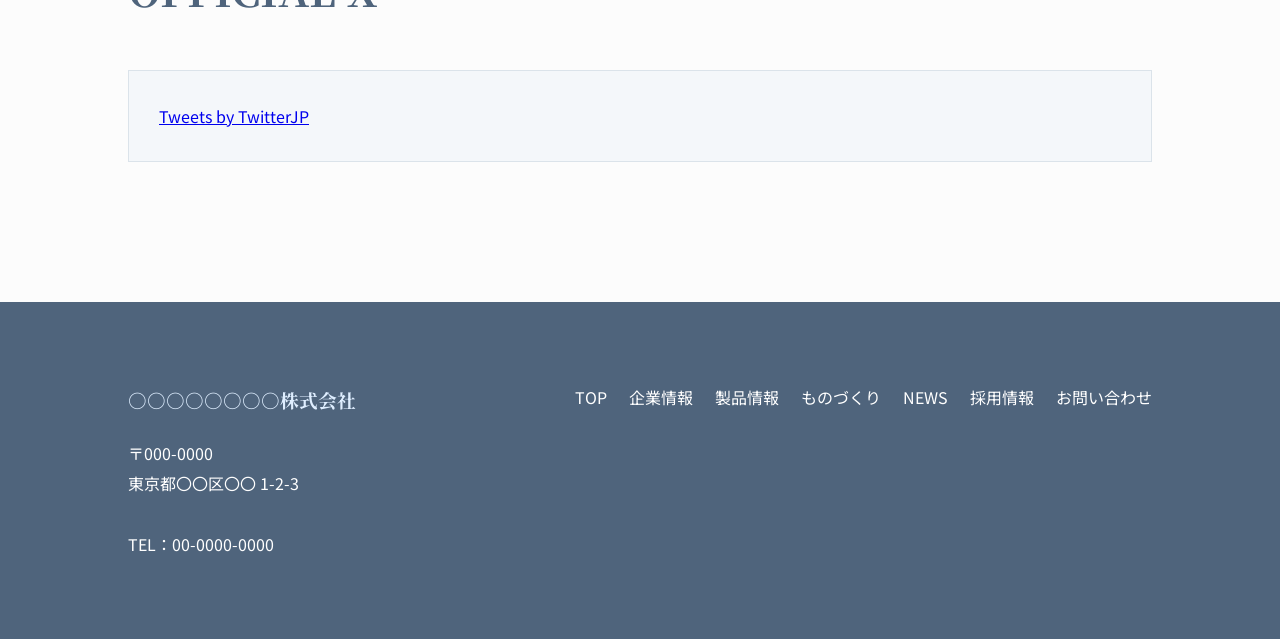
==== commit b1bb336f: "index.html を更新" ====
--- a/index.html
+++ b/index.html
@@ -7,7 +7,7 @@
 
   <meta name="viewport" content="width=device-width, initial-scale=1.0">
 
-  <title>〇〇電子工業株式会社</title>
+  <title>○○○○○○○○株式会社仮</title>
 
   <link rel="stylesheet" href="style.css">
 
@@ -26,7 +26,7 @@
   <header class="header">
 
     <div class="logo">
-      <h1>〇〇電子工業</h1>
+      <h1>○○○○○○○○株式会社</h1>
     </div>
 
     <div class="hamburger" onclick="toggleMenu()">
@@ -347,7 +347,7 @@
     <div>
 
       <h3>
-        〇〇電子工業株式会社
+        ○○○○○○○○株式会社
       </h3>
 
       <p>
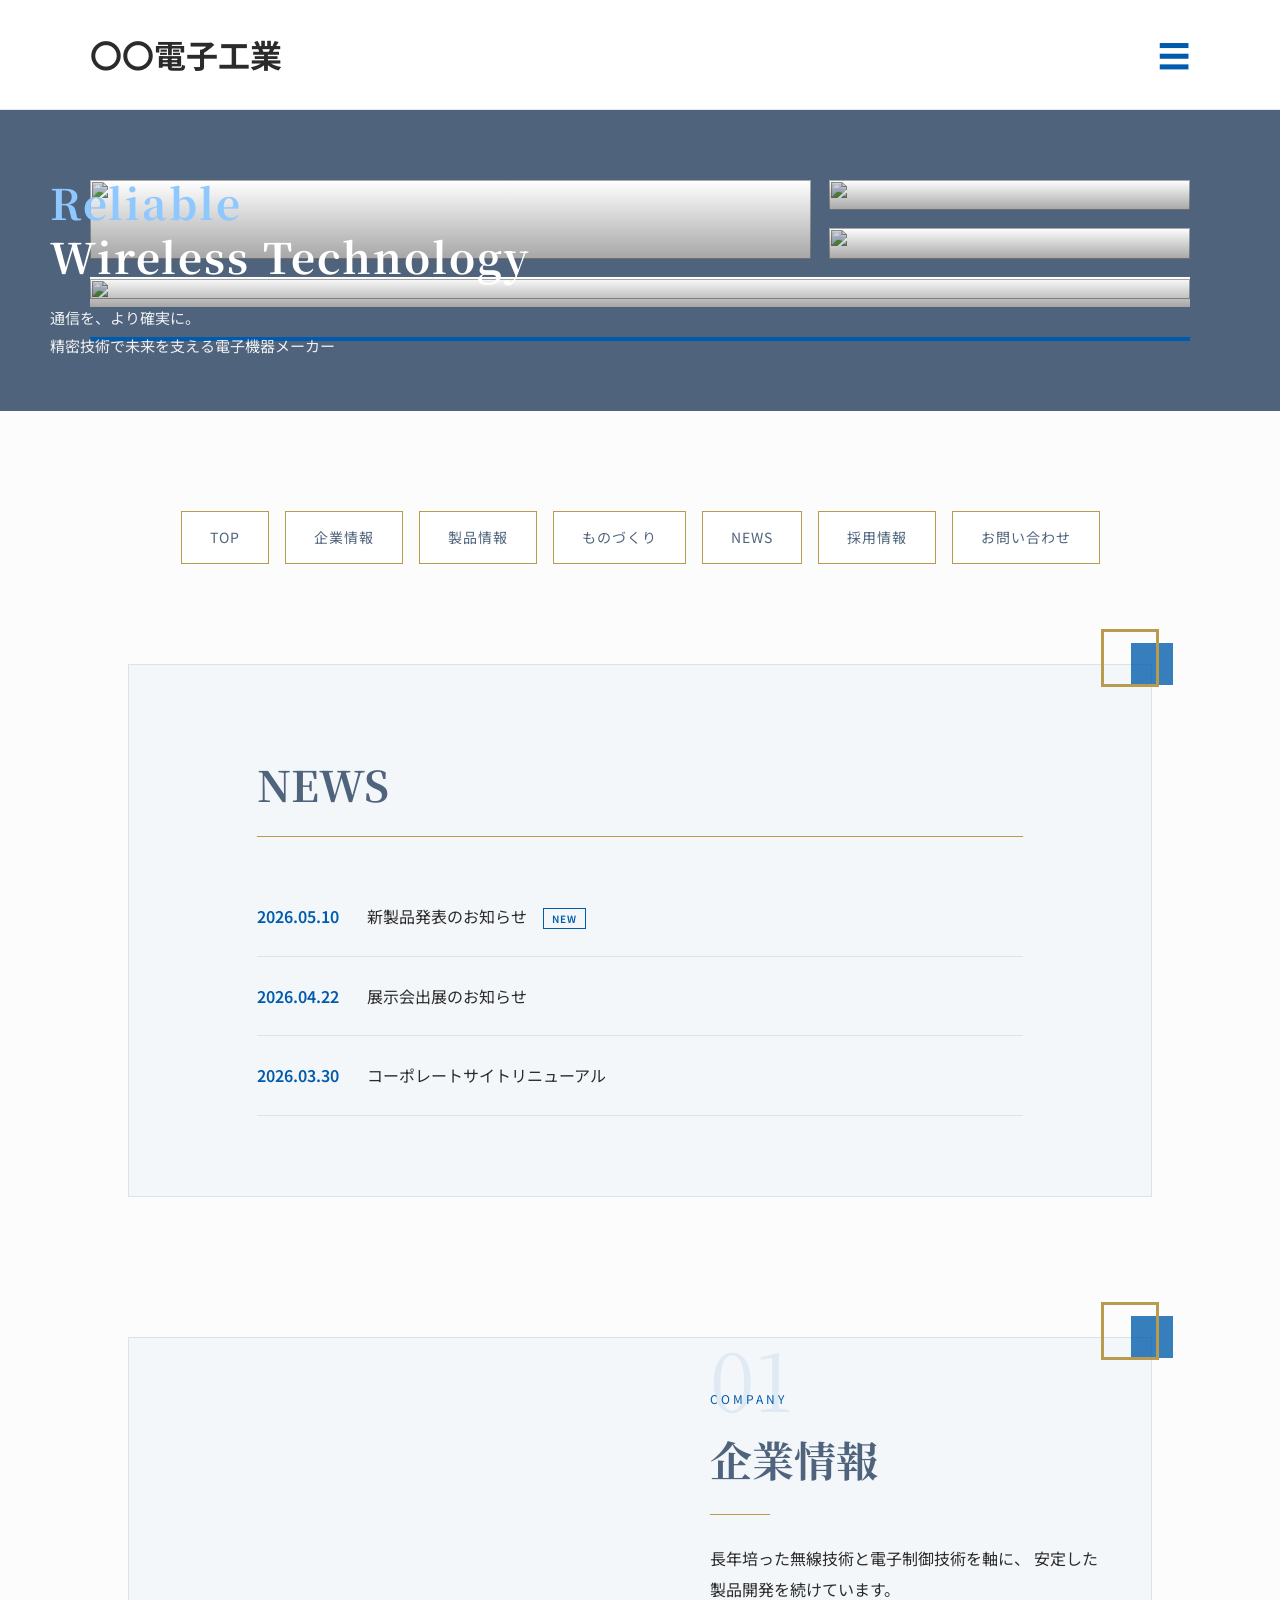
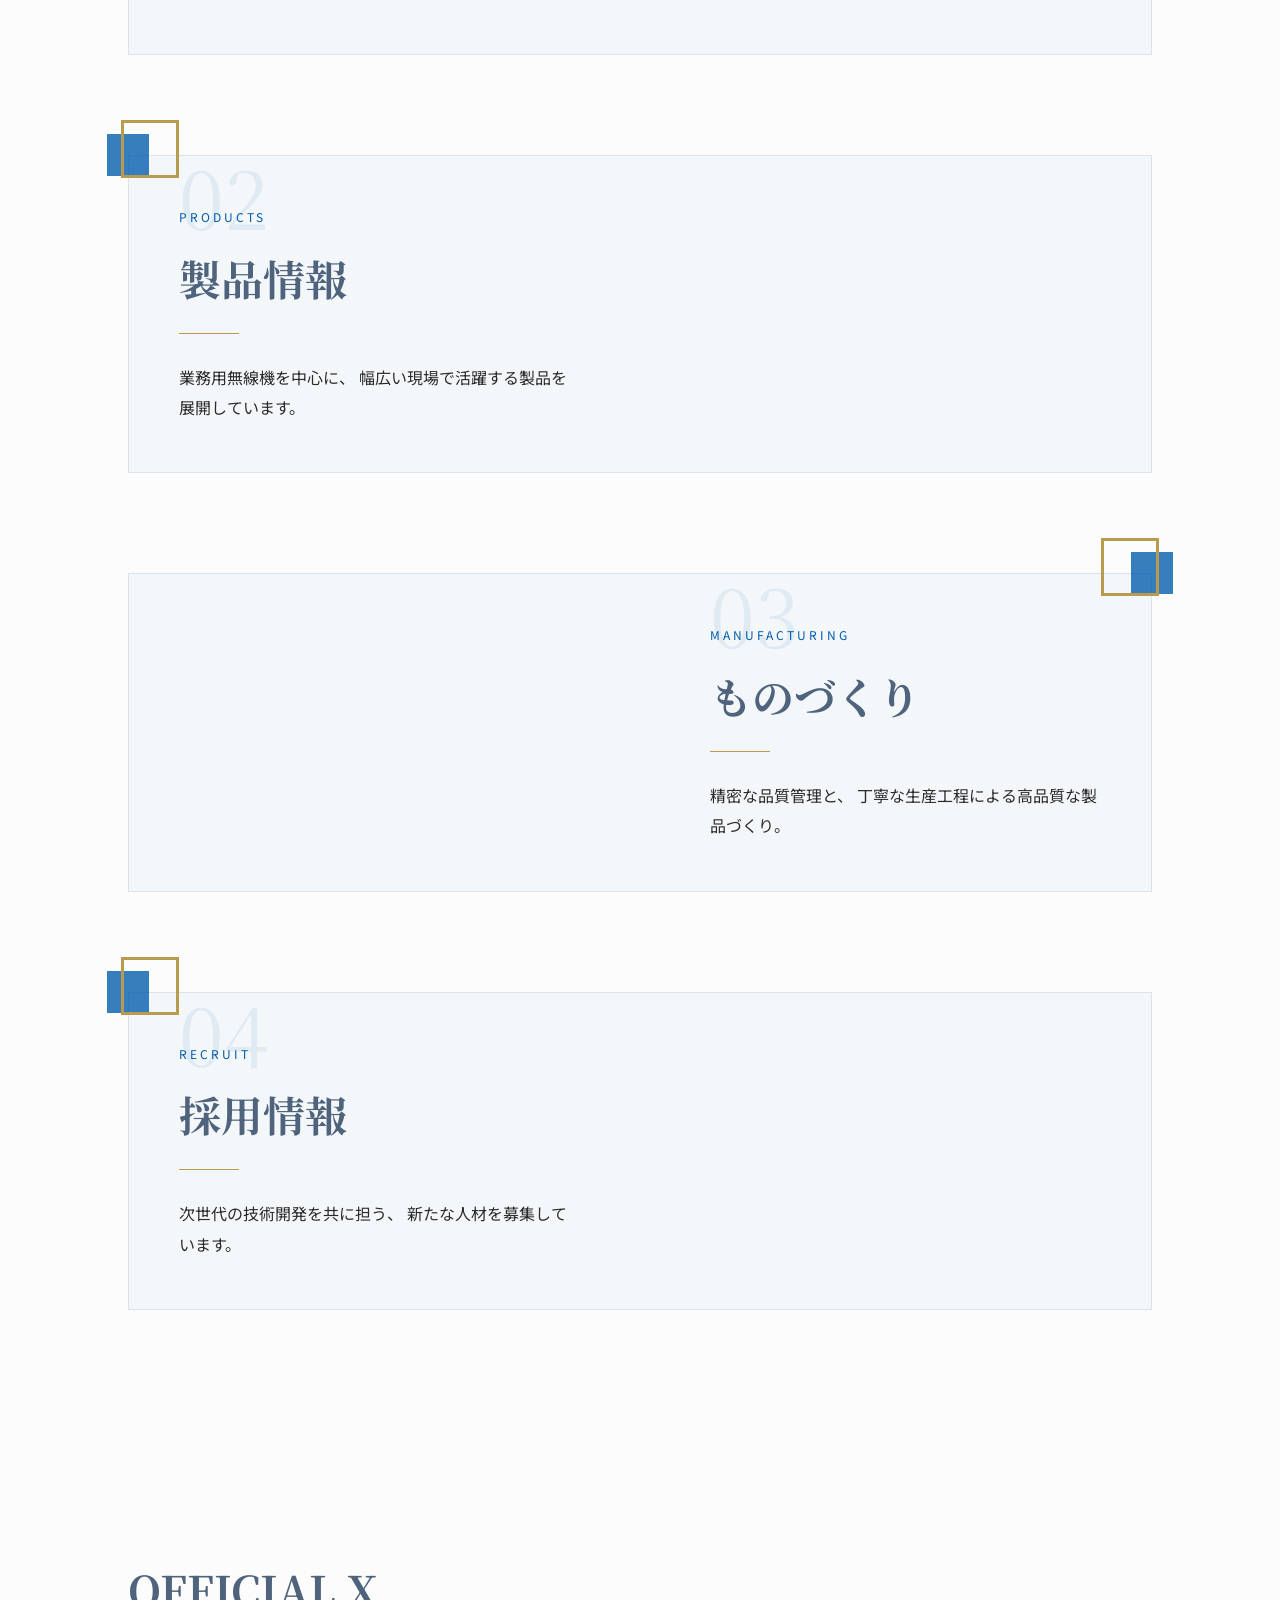
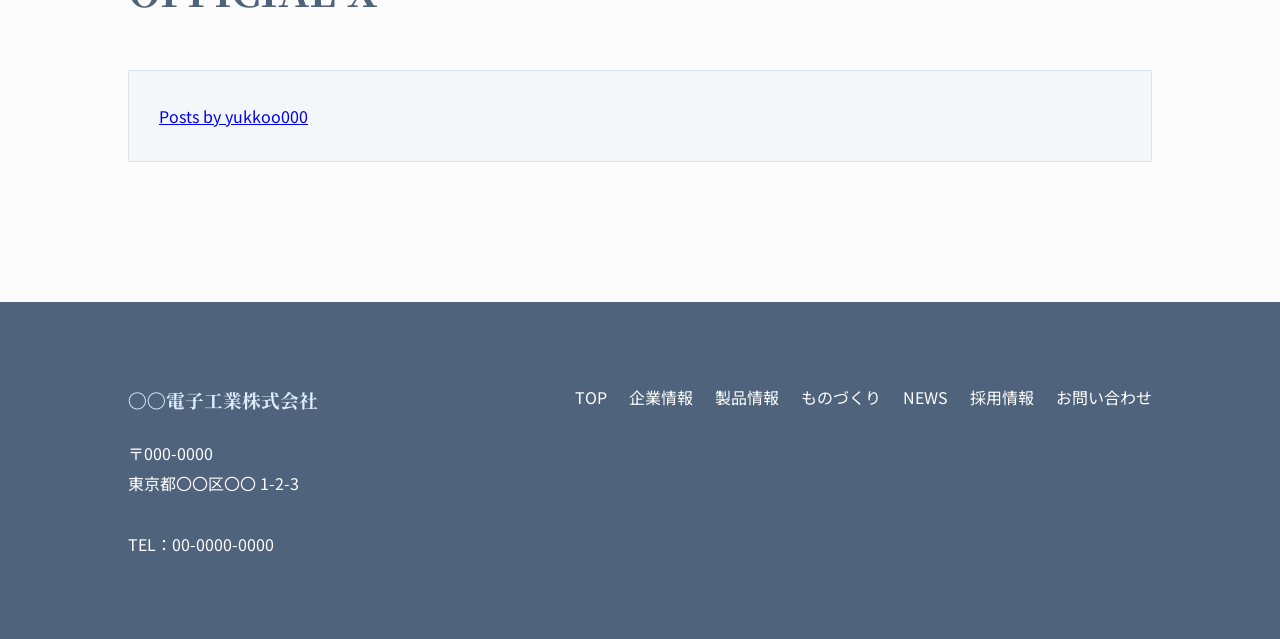
==== commit 626349ed: "index.html を更新" ====
--- a/index.html
+++ b/index.html
@@ -7,7 +7,7 @@
 
   <meta name="viewport" content="width=device-width, initial-scale=1.0">
 
-  <title>○○○○○○○○株式会社仮</title>
+  <title>〇〇電子工業株式会社</title>
 
   <link rel="stylesheet" href="style.css">
 
@@ -26,7 +26,7 @@
   <header class="header">
 
     <div class="logo">
-      <h1>○○○○○○○○株式会社</h1>
+      <h1>〇〇電子工業</h1>
     </div>
 
     <div class="hamburger" onclick="toggleMenu()">
@@ -328,14 +328,13 @@
 
       <a class="twitter-timeline"
          data-height="500"
-         href="https://twitter.com/TwitterJP?ref_src=twsrc%5Etfw">
-
-         Tweets by TwitterJP
+         data-theme="light"
+         href="https://twitter.com/yukkoo000">
+
+         Posts by yukkoo000
 
       </a>
 
-      <script async src="https://platform.twitter.com/widgets.js"></script>
-
     </div>
 
   </section>
@@ -347,7 +346,7 @@
     <div>
 
       <h3>
-        ○○○○○○○○株式会社
+        〇〇電子工業株式会社
       </h3>
 
       <p>
@@ -379,7 +378,7 @@
 
   </footer>
 
-  <!-- JS -->
+  <!-- MENU JS -->
 
   <script>
 
@@ -389,7 +388,11 @@
 
     }
 
-    /* HERO IMAGE SLIDE */
+  </script>
+
+  <!-- HERO SLIDE -->
+
+  <script>
 
     const images = [
 
@@ -421,6 +424,13 @@
 
   </script>
 
+  <!-- X SCRIPT -->
+
+  <script async
+    src="https://platform.twitter.com/widgets.js"
+    charset="utf-8">
+  </script>
+
 </body>
 
 </html>
